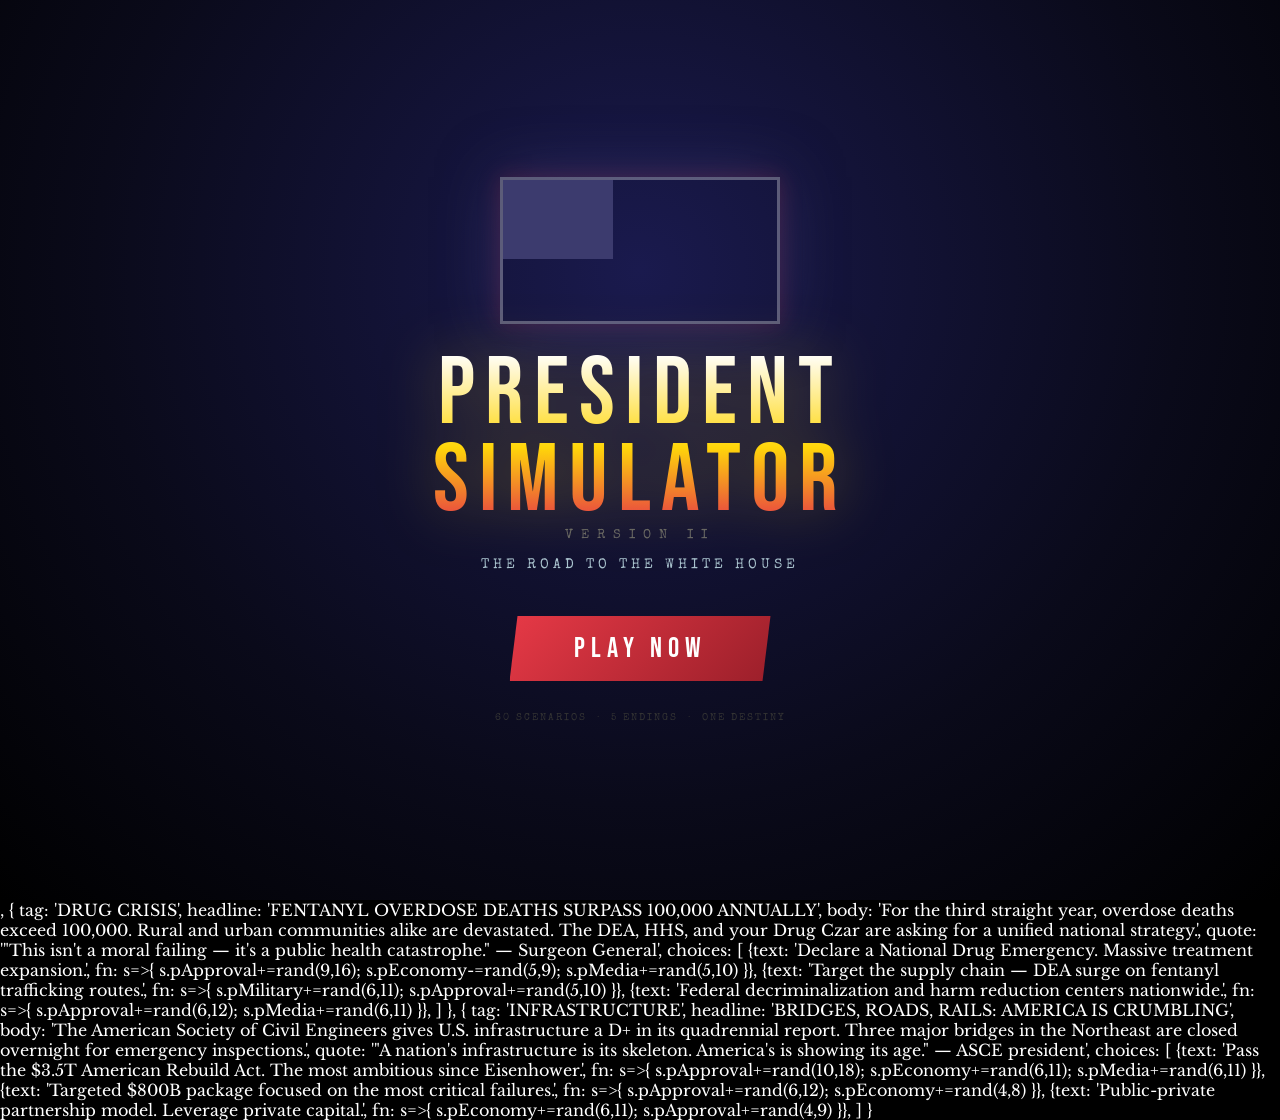
==== index_v2.html @ e37a7b71 "Add V2: 60 scenes, campaign + presidency + 5 endings" ====
<!DOCTYPE html>
<html lang="en">
<head>
<meta charset="UTF-8">
<meta name="viewport" content="width=device-width, initial-scale=1.0">
<title>US President Simulator V2</title>
<link href="https://fonts.googleapis.com/css2?family=Bebas+Neue&family=Playfair+Display:ital,wght@0,400;0,700;0,900;1,400;1,700&family=Special+Elite&family=Libre+Baskerville:wght@400;700&display=swap" rel="stylesheet">
<style>
*{margin:0;padding:0;box-sizing:border-box}
body{font-family:"Libre Baskerville",serif;overflow:hidden;background:#000;color:#fff;width:100vw;height:100vh}
#game{width:100%;height:100%;position:relative}
.screen{display:none;width:100%;height:100%;position:absolute;top:0;left:0;flex-direction:column;align-items:center;justify-content:center}
.screen.active{display:flex}

/* INTRO */
#intro{background:radial-gradient(ellipse at 50% 30%,#1a1a4e 0%,#0a0a1a 60%,#000 100%);position:relative;overflow:hidden}
.stars-bg{position:absolute;inset:0;pointer-events:none;z-index:0}
.star-dot{position:absolute;width:2px;height:2px;background:#fff;border-radius:50%;animation:twinkle 3s infinite alternate}
@keyframes twinkle{0%{opacity:.2}100%{opacity:1}}
.intro-inner{position:relative;z-index:1;display:flex;flex-direction:column;align-items:center;gap:0}
.flag-wrap{width:280px;height:147px;border:3px solid rgba(255,255,255,.3);overflow:hidden;margin-bottom:28px;box-shadow:0 0 60px rgba(60,59,110,.6),0 0 20px rgba(178,34,52,.3)}
.flag-stripes{width:100%;height:100%;display:flex;flex-direction:column}
.fs{flex:1}
.fs.r{background:#B22234}.fs.w{background:#FFFFFF}
.canton{position:absolute;top:0;left:0;width:40%;height:calc(7/13*147px);background:#3C3B6E;display:flex;flex-wrap:wrap;align-items:center;justify-center:center;padding:4px 2px;gap:1px}
.flag-wrap{position:relative}
.star{color:#fff;font-size:7px;flex:0 0 calc(100%/6)}
.intro-title{font-family:"Bebas Neue",cursive;font-size:clamp(52px,9vw,96px);letter-spacing:10px;text-align:center;line-height:.9;background:linear-gradient(180deg,#fff 0%,#ffd60a 55%,#e63946 100%);-webkit-background-clip:text;-webkit-text-fill-color:transparent;background-clip:text;filter:drop-shadow(0 0 30px rgba(255,214,10,.3))}
.intro-v2{font-family:"Special Elite",cursive;font-size:13px;letter-spacing:8px;color:#666;margin-top:4px;text-align:center}
.intro-sub{font-family:"Special Elite",cursive;font-size:14px;letter-spacing:4px;color:#aac4d0;margin:16px 0 44px;text-align:center}
.btn-play{font-family:"Bebas Neue",cursive;font-size:28px;letter-spacing:6px;background:linear-gradient(135deg,#e63946,#9b1f2a);color:#fff;border:none;padding:16px 64px;cursor:pointer;clip-path:polygon(8px 0,100% 0,calc(100% - 8px) 100%,0 100%);box-shadow:0 0 40px rgba(230,57,70,.5);transition:all .3s;position:relative;overflow:hidden}
.btn-play:hover{transform:scale(1.06);box-shadow:0 0 70px rgba(230,57,70,.8)}
.btn-play::after{content:"";position:absolute;top:-50%;left:-80%;width:40%;height:200%;background:rgba(255,255,255,.2);transform:skewX(-20deg);transition:left .5s}
.btn-play:hover::after{left:150%}
.intro-credits{font-family:"Special Elite",cursive;font-size:10px;color:#333;margin-top:32px;letter-spacing:2px}

/* CHARACTER SELECT */
#char-select{background:linear-gradient(180deg,#0a0a1a,#111130);overflow-y:auto;justify-content:flex-start;padding:32px 16px 32px}
.sel-title{font-family:"Bebas Neue",cursive;font-size:clamp(28px,5vw,52px);letter-spacing:6px;color:#ffd60a;text-shadow:0 0 20px rgba(255,214,10,.4);margin-bottom:6px;text-align:center}
.sel-sub{font-family:"Special Elite",cursive;font-size:12px;letter-spacing:3px;color:#666;margin-bottom:32px;text-align:center}
.cands{display:flex;gap:20px;flex-wrap:wrap;justify-content:center;max-width:960px}
.cand-card{width:280px;background:rgba(255,255,255,.03);border:1px solid rgba(255,255,255,.08);padding:28px 20px;cursor:pointer;transition:all .3s;position:relative;overflow:hidden;clip-path:polygon(0 0,calc(100%-14px) 0,100% 14px,100% 100%,14px 100%,0 calc(100%-14px))}
.cand-card:hover{transform:translateY(-6px)}
.cand-card.dem:hover{background:rgba(29,53,87,.25);box-shadow:0 0 50px rgba(29,53,87,.5),0 20px 40px rgba(0,0,0,.5)}
.cand-card.rep:hover{background:rgba(230,57,70,.12);box-shadow:0 0 50px rgba(230,57,70,.35),0 20px 40px rgba(0,0,0,.5)}
.cand-card.ind:hover{background:rgba(255,214,10,.08);box-shadow:0 0 50px rgba(255,214,10,.25),0 20px 40px rgba(0,0,0,.5)}
.cand-card.dem{border-color:rgba(29,53,87,.6)}
.cand-card.rep{border-color:rgba(230,57,70,.6)}
.cand-card.ind{border-color:rgba(255,214,10,.6)}
.cand-emo{font-size:52px;display:block;text-align:center;margin-bottom:14px}
.cand-name{font-family:"Bebas Neue",cursive;font-size:26px;letter-spacing:3px;text-align:center;margin-bottom:3px}
.cand-card.dem .cand-name{color:#4dabf7}
.cand-card.rep .cand-name{color:#ff6b6b}
.cand-card.ind .cand-name{color:#ffd60a}
.cand-party{font-family:"Special Elite",cursive;font-size:10px;letter-spacing:3px;color:#555;text-align:center;margin-bottom:14px;text-transform:uppercase}
.cand-bio{font-size:12px;color:#bbb;line-height:1.6;text-align:center;margin-bottom:16px}
.cand-tags{display:flex;gap:6px;flex-wrap:wrap;justify-content:center}
.tag{font-family:"Special Elite",cursive;font-size:9px;padding:3px 7px;letter-spacing:1px;border-radius:2px}
.dem .tag{background:rgba(77,171,247,.15);color:#4dabf7;border:1px solid rgba(77,171,247,.25)}
.rep .tag{background:rgba(255,107,107,.15);color:#ff6b6b;border:1px solid rgba(255,107,107,.25)}
.ind .tag{background:rgba(255,214,10,.12);color:#ffd60a;border:1px solid rgba(255,214,10,.22)}
.cand-bonus{font-size:10px;font-family:"Special Elite",cursive;color:#666;text-align:center;margin-top:10px;font-style:italic}

/* STATS BAR (campaign) */
.camp-header{background:rgba(0,0,0,.7);border-bottom:2px solid rgba(255,255,255,.08);padding:10px 20px;display:flex;align-items:center;gap:12px;flex-shrink:0;width:100%}
.camp-logo{font-family:"Bebas Neue",cursive;font-size:18px;letter-spacing:3px;color:#ffd60a}
.camp-cand-name{font-family:"Special Elite",cursive;font-size:12px;color:#888;letter-spacing:2px}
.ev-cnt{font-family:"Special Elite",cursive;font-size:11px;color:#555;margin-left:auto;letter-spacing:1px}
.stats-row{background:rgba(0,0,0,.6);border-bottom:1px solid rgba(255,255,255,.06);padding:8px 20px;display:flex;gap:16px;flex-wrap:wrap;flex-shrink:0;width:100%}
.stat-it{display:flex;align-items:center;gap:8px;flex:1;min-width:130px}
.slabel{font-family:"Special Elite",cursive;font-size:10px;letter-spacing:2px;color:#777;white-space:nowrap}
.sbar-o{flex:1;height:7px;background:rgba(255,255,255,.08);border-radius:4px;overflow:hidden}
.sbar-i{height:100%;border-radius:4px;transition:width .7s cubic-bezier(.4,0,.2,1)}
.sa .sbar-i{background:linear-gradient(90deg,#4dabf7,#74c0fc);box-shadow:0 0 8px rgba(77,171,247,.4)}
.sf .sbar-i{background:linear-gradient(90deg,#ffd60a,#ffe066);box-shadow:0 0 8px rgba(255,214,10,.4)}
.se .sbar-i{background:linear-gradient(90deg,#51cf66,#8ce99a);box-shadow:0 0 8px rgba(81,207,102,.4)}
.sval{font-family:"Bebas Neue",cursive;font-size:13px;min-width:26px;text-align:right}

/* CAMPAIGN EVENTS */
#campaign{justify-content:flex-start;background:linear-gradient(180deg,#07070f,#0d1525)}
.camp-body{flex:1;display:flex;flex-direction:column;align-items:center;justify-content:center;padding:20px;overflow-y:auto;width:100%}
.ev-card{max-width:660px;width:100%;background:rgba(255,255,255,.025);border:1px solid rgba(255,255,255,.07);overflow:hidden;box-shadow:0 24px 64px rgba(0,0,0,.6);animation:cardIn .4s ease-out}
@keyframes cardIn{from{opacity:0;transform:translateY(18px)}to{opacity:1;transform:translateY(0)}}
.ev-tag{font-family:"Special Elite",cursive;font-size:9px;letter-spacing:4px;padding:7px 18px;background:rgba(255,255,255,.04);border-bottom:1px solid rgba(255,255,255,.06);color:#555;text-transform:uppercase}
.ev-hl{font-family:"Bebas Neue",cursive;font-size:clamp(22px,4vw,38px);letter-spacing:2px;padding:20px 20px 10px;line-height:1.1;background:linear-gradient(180deg,#fff,#ccc);-webkit-background-clip:text;-webkit-text-fill-color:transparent;background-clip:text}
.ev-body{font-size:13px;color:#999;line-height:1.7;padding:0 20px 16px}
.ev-flavor{font-family:"Special Elite",cursive;font-size:11px;color:#444;padding:10px 20px;border-top:1px solid rgba(255,255,255,.04);border-bottom:1px solid rgba(255,255,255,.04);font-style:italic;background:rgba(255,255,255,.015);margin-bottom:16px}
.choices{display:flex;flex-direction:column;gap:8px;padding:0 20px 20px}
.ch-btn{background:rgba(255,255,255,.03);border:1px solid rgba(255,255,255,.08);color:#ccc;padding:12px 16px 12px 28px;text-align:left;cursor:pointer;font-family:"Libre Baskerville",serif;font-size:12.5px;line-height:1.5;transition:all .22s;position:relative}
.ch-btn::before{content:"►";position:absolute;left:10px;top:50%;transform:translateY(-50%) scale(0);color:#ffd60a;font-size:9px;transition:transform .18s}
.ch-btn:hover{background:rgba(255,255,255,.08);border-color:rgba(255,255,255,.25);color:#fff;transform:translateX(3px)}
.ch-btn:hover::before{transform:translateY(-50%) scale(1)}
.ch-eff{font-size:10.5px;color:#555;margin-top:3px;font-style:italic}

/* ELECTION NIGHT */
#election-night{background:#000;flex-direction:column}
.en-body{flex:1;display:flex;flex-direction:column;align-items:center;justify-content:center;padding:20px;position:relative;z-index:1}
.en-logo{font-family:"Bebas Neue",cursive;font-size:clamp(28px,5vw,56px);color:#e63946;letter-spacing:6px;text-shadow:0 0 40px rgba(230,57,70,.7);margin-bottom:4px}
.en-net{font-family:"Special Elite",cursive;font-size:13px;letter-spacing:5px;color:#555;margin-bottom:36px}
.ev-map{width:min(480px,90vw);height:56px;background:rgba(255,255,255,.04);border:1px solid rgba(255,255,255,.1);border-radius:3px;overflow:hidden;display:flex;margin-bottom:20px;position:relative}
.ev-map-dem{background:linear-gradient(90deg,#1d3557,#2d6a9f);height:100%;transition:width 1.2s ease-in-out}
.ev-map-rep{background:linear-gradient(90deg,#c1121f,#e63946);height:100%;transition:width 1.2s ease-in-out}
.ev-map-mid{position:absolute;left:50%;top:0;bottom:0;width:2px;background:rgba(255,255,255,.35)}
.ev-map-mid::after{content:"270";position:absolute;top:-18px;left:50%;transform:translateX(-50%);font-family:"Special Elite",cursive;font-size:10px;color:rgba(255,255,255,.4)}
.ev-nums{display:flex;gap:48px;margin-bottom:36px}
.evn-side{text-align:center}
.evn-n{font-family:"Bebas Neue",cursive;font-size:clamp(52px,9vw,90px);line-height:1}
.evn-dem .evn-n{color:#4dabf7;text-shadow:0 0 30px rgba(77,171,247,.5)}
.evn-rep .evn-n{color:#ff6b6b;text-shadow:0 0 30px rgba(255,107,107,.5)}
.evn-lbl{font-family:"Special Elite",cursive;font-size:11px;letter-spacing:3px;color:#555}
.en-status{font-family:"Bebas Neue",cursive;font-size:clamp(18px,3.5vw,32px);letter-spacing:4px;color:#ffd60a;min-height:40px;text-align:center}
.en-winner{font-family:"Bebas Neue",cursive;font-size:clamp(24px,4.5vw,48px);letter-spacing:4px;margin-top:16px;animation:pulse 1s ease-in-out infinite alternate;text-align:center}
@keyframes pulse{from{opacity:.7;transform:scale(.97)}to{opacity:1;transform:scale(1.03)}}
.ticker-bar{position:absolute;bottom:0;left:0;right:0;background:#e63946;padding:9px 0;overflow:hidden;flex-shrink:0}
.ticker-inner{white-space:nowrap;display:inline-flex;animation:tick 14s linear infinite}
.ticker-item{font-family:"Bebas Neue",cursive;font-size:16px;letter-spacing:3px;color:#fff;padding:0 48px}
@keyframes tick{0%{transform:translateX(0)}100%{transform:translateX(-50%)}}

/* PRESIDENCY */
#presidency{background:#f5f0e8;color:#1a1a2e;justify-content:flex-start}
.np-header{background:#f5f0e8;border-bottom:3px solid #1a1a2e;padding:10px 22px;display:flex;align-items:center;justify-content:space-between;flex-shrink:0;width:100%;box-shadow:0 1px 6px rgba(0,0,0,.1)}
.np-name{font-family:"Playfair Display",serif;font-size:clamp(18px,3vw,28px);font-weight:900;color:#1a1a2e;letter-spacing:2px}
.np-date{font-family:"Special Elite",cursive;font-size:10px;color:#888;letter-spacing:2px}
.np-stats{background:#ede8dc;border-bottom:2px solid #1a1a2e;padding:7px 22px;display:flex;gap:14px;flex-wrap:wrap;flex-shrink:0;width:100%}
.ps-it{display:flex;align-items:center;gap:7px;flex:1;min-width:110px}
.ps-lbl{font-family:"Special Elite",cursive;font-size:9px;letter-spacing:2px;color:#888;white-space:nowrap}
.ps-bar-o{flex:1;height:5px;background:rgba(0,0,0,.12);border-radius:3px;overflow:hidden}
.ps-bar-i{height:100%;border-radius:3px;transition:width .7s}
.ps-appr .ps-bar-i{background:linear-gradient(90deg,#1d3557,#4dabf7)}
.ps-econ .ps-bar-i{background:linear-gradient(90deg,#1b5e20,#4caf50)}
.ps-mil .ps-bar-i{background:linear-gradient(90deg,#b71c1c,#ef5350)}
.ps-med .ps-bar-i{background:linear-gradient(90deg,#4a148c,#9c27b0)}
.ps-val{font-family:"Playfair Display",serif;font-weight:700;font-size:11px;color:#1a1a2e;min-width:20px}
.np-body{flex:1;display:flex;flex-direction:column;align-items:center;padding:20px;overflow-y:auto;width:100%}
.np-card{max-width:660px;width:100%;background:#faf6ef;border:1px solid #c8c0b0;box-shadow:2px 3px 12px rgba(0,0,0,.15);animation:cardIn .4s ease-out}
.np-banner{background:#1a1a2e;color:#f5f0e8;padding:7px 18px;font-family:"Special Elite",cursive;font-size:9px;letter-spacing:4px;display:flex;justify-content:space-between}
.np-hl{font-family:"Playfair Display",serif;font-weight:900;font-size:clamp(20px,3.5vw,34px);line-height:1.15;color:#1a1a2e;padding:18px 20px 10px;border-bottom:1px solid #c8c0b0}
.np-dateline{font-family:"Special Elite",cursive;font-size:9px;color:#aaa;padding:8px 20px 0;letter-spacing:2px}
.np-body-text{font-family:"Libre Baskerville",serif;font-size:12.5px;color:#333;line-height:1.8;padding:10px 20px 16px}
.np-quote{font-family:"Playfair Display",serif;font-style:italic;font-size:14px;color:#8b0000;padding:14px 20px;border-top:2px solid #1a1a2e;border-bottom:1px solid #c8c0b0;margin:0 20px 14px;text-align:center}
.np-choices{display:flex;flex-direction:column;gap:7px;padding:0 20px 20px}
.np-ch{background:#f0ece0;border:1px solid #c8c0b0;color:#1a1a2e;padding:11px 14px;text-align:left;cursor:pointer;font-family:"Libre Baskerville",serif;font-size:12.5px;line-height:1.5;transition:all .2s}
.np-ch:hover{background:#e6e0d0;border-color:#1a1a2e;box-shadow:inset 3px 0 0 #8b0000}
.np-ch-eff{font-size:10.5px;color:#999;margin-top:3px;font-style:italic}

/* GAME OVER */
#game-over{background:radial-gradient(ellipse at center,#0d0d2b,#000);overflow-y:auto;justify-content:flex-start;padding:40px 20px}
.go-inner{display:flex;flex-direction:column;align-items:center;width:100%;max-width:700px;margin:0 auto}
.go-emoji{font-size:80px;margin-bottom:16px;animation:pop .5s cubic-bezier(.175,.885,.32,1.275)}
@keyframes pop{from{transform:scale(0)}to{transform:scale(1)}}
.go-title{font-family:"Bebas Neue",cursive;font-size:clamp(38px,7vw,72px);letter-spacing:6px;text-align:center;margin-bottom:10px;line-height:1}
.go-sub{font-family:"Playfair Display",serif;font-style:italic;font-size:clamp(14px,2vw,20px);color:#888;text-align:center;margin-bottom:32px;line-height:1.5;max-width:560px}
.go-stats{display:flex;gap:20px;flex-wrap:wrap;justify-content:center;margin-bottom:32px}
.go-stat{text-align:center;background:rgba(255,255,255,.04);border:1px solid rgba(255,255,255,.08);padding:14px 20px;min-width:90px}
.go-stat-v{font-family:"Bebas Neue",cursive;font-size:36px;display:block;margin-bottom:3px}
.go-stat-l{font-family:"Special Elite",cursive;font-size:9px;letter-spacing:2px;color:#777}
.go-desc{font-family:"Playfair Display",serif;font-size:13px;color:#999;line-height:1.8;text-align:center;max-width:560px;margin-bottom:32px}
.btn-restart{font-family:"Bebas Neue",cursive;font-size:22px;letter-spacing:4px;background:transparent;color:#ffd60a;border:2px solid #ffd60a;padding:13px 44px;cursor:pointer;transition:all .3s;margin:6px}
.btn-restart:hover{background:rgba(255,214,10,.1);box-shadow:0 0 25px rgba(255,214,10,.3)}

/* NOTIFICATION */
.notif{position:fixed;top:16px;right:16px;background:rgba(0,0,0,.9);border-left:4px solid #ffd60a;padding:11px 15px;max-width:270px;z-index:9999;animation:notifIn .3s ease-out;backdrop-filter:blur(8px)}
@keyframes notifIn{from{opacity:0;transform:translateX(16px)}to{opacity:1;transform:translateX(0)}}
.notif-t{font-family:"Special Elite",cursive;font-size:10px;letter-spacing:2px;color:#ffd60a;margin-bottom:3px}
.notif-m{font-family:"Libre Baskerville",serif;font-size:11.5px;color:#ddd;line-height:1.4}
.notif.pos{border-color:#51cf66}.notif.pos .notif-t{color:#51cf66}
.notif.neg{border-color:#ff6b6b}.notif.neg .notif-t{color:#ff6b6b}
.notif.neu{border-color:#ffd60a}.notif.neu .notif-t{color:#ffd60a}

/* Impeachment warning */
.danger-glow{animation:dangerPulse 1.5s infinite}
@keyframes dangerPulse{0%,100%{box-shadow:0 0 0 rgba(255,0,0,0)}50%{box-shadow:0 0 30px rgba(255,0,0,.4)}}
</style>
</head>
<body>
<div id="game">

<!-- INTRO -->
<div id="intro" class="screen active">
  <div class="stars-bg" id="starsBg"></div>
  <div class="intro-inner">
    <div class="flag-wrap">
      <div class="flag-stripes" id="flagStripes"></div>
      <div class="canton" id="canton"></div>
    </div>
    <div class="intro-title">PRESIDENT<br>SIMULATOR</div>
    <div class="intro-v2">VERSION II</div>
    <div class="intro-sub">THE ROAD TO THE WHITE HOUSE</div>
    <button class="btn-play" onclick="startGame()">PLAY NOW</button>
    <div class="intro-credits">60 SCENARIOS &nbsp;·&nbsp; 5 ENDINGS &nbsp;·&nbsp; ONE DESTINY</div>
  </div>
</div>

<!-- CHARACTER SELECT -->
<div id="char-select" class="screen">
  <div class="sel-title">CHOOSE YOUR CANDIDATE</div>
  <div class="sel-sub">YOUR BELIEFS. YOUR DESTINY. YOUR AMERICA.</div>
  <div class="cands" id="candGrid"></div>
</div>

<!-- CAMPAIGN -->
<div id="campaign" class="screen">
  <div class="camp-header">
    <div class="camp-logo">⚡ CAMPAIGN 2024</div>
    <div class="camp-cand-name" id="campCandName"></div>
    <div class="ev-cnt" id="campEvCnt">EVENT 0 / 20</div>
  </div>
  <div class="stats-row" id="campStats"></div>
  <div class="camp-body">
    <div class="ev-card" id="eventCard"></div>
  </div>
</div>

<!-- ELECTION NIGHT -->
<div id="election-night" class="screen">
  <div class="en-body" id="enBody">
    <div class="en-logo">🗳️ ELECTION NIGHT</div>
    <div class="en-net">LIVE RESULTS • NETWORK NEWS 2024</div>
    <div class="ev-map"><div class="ev-map-dem" id="mapDem" style="width:0%"></div><div class="ev-map-rep" id="mapRep" style="width:0%"></div><div class="ev-map-mid"></div></div>
    <div class="ev-nums">
      <div class="evn-side evn-dem"><div class="evn-n" id="evnDem">0</div><div class="evn-lbl">DEMOCRATIC</div></div>
      <div class="evn-side evn-rep"><div class="evn-n" id="evnRep">0</div><div class="evn-lbl">REPUBLICAN</div></div>
    </div>
    <div class="en-status" id="enStatus">COUNTING VOTES...</div>
    <div class="en-winner" id="enWinner"></div>
  </div>
  <div class="ticker-bar"><div class="ticker-inner" id="tickerInner"></div></div>
</div>

<!-- PRESIDENCY -->
<div id="presidency" class="screen">
  <div class="np-header">
    <div class="np-name">🏛️ THE AMERICAN CHRONICLE</div>
    <div style="display:flex;flex-direction:column;align-items:flex-end;gap:2px">
      <div class="np-date" id="presDate">JANUARY 20, 2025</div>
      <div class="pres-event-counter" id="presEvCnt" style="font-family:Special Elite,cursive;font-size:10px;color:#aaa;letter-spacing:2px">DAY 1 OF 1460</div>
    </div>
  </div>
  <div class="np-stats" id="presStats"></div>
  <div class="np-body">
    <div class="np-card" id="presCard"></div>
  </div>
</div>

<!-- GAME OVER -->
<div id="game-over" class="screen">
  <div class="go-inner" id="goInner"></div>
</div>

</div><!-- #game -->

<script>
// ============================================================
// STATE
// ============================================================
const G = {
  screen: 'intro',
  candidate: null,         // {id, name, party, emoji, ...}
  // Campaign stats
  approval: 45,
  funds: 60,
  electorate: 220,
  campEventIdx: 0,
  // Presidency stats
  pApproval: 50,
  pEconomy: 50,
  pMilitary: 50,
  pMedia: 50,
  presEventIdx: 0,
  presYear: 2025,
  presDay: 1,
  won: false,              // won election?
  impeached: false,
  econCrash: false,
};

// ============================================================
// CANDIDATES
// ============================================================
const CANDIDATES = [
  {
    id: 'dem',
    name: 'ELEANOR HART',
    party: 'Democratic Party',
    emoji: '🔵',
    bio: 'Former Secretary of State. Harvard Law. Champion of healthcare reform and climate action. Known for her sharp wit and iron resolve.',
    traits: ['Progressive', 'Diplomat', 'Wonk'],
    bonus: 'Media +8, Economy +5 at start',
    startBonus: {pMedia:8, pEconomy:5},
    css: 'dem',
  },
  {
    id: 'rep',
    name: 'JACK STERLING',
    party: 'Republican Party',
    emoji: '🔴',
    bio: 'Decorated General turned Senator. Three-star, two tours. Promises to restore law, order, and American strength abroad.',
    traits: ['Hawk', 'Populist', 'Veteran'],
    bonus: 'Military +10, Approval +5 at start',
    startBonus: {pMilitary:10, pApproval:5},
    css: 'rep',
  },
  {
    id: 'ind',
    name: 'MAYA RIVERS',
    party: 'Independent',
    emoji: '🟡',
    bio: 'Tech billionaire turned activist. Built a movement on transparency and institutional reform. The wild card that terrifies both parties.',
    traits: ['Reformer', 'Outsider', 'Maverick'],
    bonus: 'Funds +15, Electorate +30 at start',
    startBonus: {electorate:30, funds:15},
    css: 'ind',
  },
];

// ============================================================
// CAMPAIGN EVENTS (20)
// ============================================================
const CAMPAIGN_EVENTS = [
  {
    tag: 'DEBATE NIGHT',
    headline: 'THE FIRST PRESIDENTIAL DEBATE',
    body: 'Eighty million Americans are watching. Your opponent lands a devastating one-liner. The moderator turns to you. The studio goes silent.',
    flavor: '"This is the moment campaigns are won or lost." — CNN anchor',
    choices: [
      {text: 'Fire back with a devastating counter-attack. Risk looking aggressive.', effect: 'High approval if landed — risky.', fn: s=>{ s.approval += rand(8,18); s.electorate += rand(10,25) }},
      {text: 'Stay calm. Answer with policy substance and quiet confidence.', effect: '+Approval moderate, +Electorate steady', fn: s=>{ s.approval += rand(5,10); s.electorate += rand(8,15) }},
      {text: 'Pivot to your core message and ignore the attack entirely.', effect: '+Funds (donors rally), neutral polls', fn: s=>{ s.funds += rand(8,14); s.approval += rand(2,6) }},
    ]
  },
  {
    tag: 'MEDIA',
    headline: 'EXPLOSIVE MAGAZINE EXPOSÉ',
    body: 'A major magazine runs a 12,000-word investigation into your past business dealings. The story trends nationwide for 48 hours.',
    flavor: '"Every candidate has skeletons. The question is how many closets." — Political analyst',
    choices: [
      {text: 'Hold a press conference and address every allegation directly.', effect: '+Credibility, risk more scrutiny', fn: s=>{ s.approval += rand(3,8); s.funds -= rand(5,10) }},
      {text: 'Dismiss it as a political hit job and rally your base.', effect: '+Base turnout, -Swing voters', fn: s=>{ s.electorate += rand(8,15); s.approval -= rand(3,7) }},
      {text: 'Quietly settle and move the news cycle with a big announcement.', effect: '-Funds, +Media control', fn: s=>{ s.funds -= rand(12,20); s.approval += rand(6,12); s.electorate += rand(5,12) }},
    ]
  },
  {
    tag: 'SCANDAL',
    headline: 'LEAKED PRIVATE AUDIO SURFACES',
    body: 'A recording of you speaking frankly at a private fundraiser leaks. Out of context, it sounds terrible. Cable news is on loop.',
    flavor: '"In politics, context is a luxury you rarely get." — Campaign manager',
    choices: [
      {text: 'Release the full unedited recording immediately.', effect: 'Context helps — approval steady, respect up', fn: s=>{ s.approval -= rand(2,5); s.electorate += rand(5,10) }},
      {text: 'Deny and attack the source as a political operative.', effect: '-Credibility long term, short term base rally', fn: s=>{ s.approval -= rand(8,14); s.electorate += rand(3,8) }},
      {text: 'Apologize, own the context, show vulnerability.', effect: '+Swing voters, -Base energy', fn: s=>{ s.approval += rand(4,10); s.electorate += rand(3,8); s.funds -= rand(5,10) }},
    ]
  },
  {
    tag: 'SUPER TUESDAY',
    headline: 'THE NIGHT OF FOURTEEN STATES',
    body: 'Super Tuesday results are coming in live. You're running strong in the South but bleeding support among suburban voters who decide everything.',
    flavor: '"Super Tuesday isn't decided on Tuesday — it's decided in the months before." — Campaign veteran',
    choices: [
      {text: 'Fly to three swing states tonight for midnight rallies.', effect: '+Electorate big, -Funds, -Approval (tired look)', fn: s=>{ s.electorate += rand(20,35); s.funds -= rand(10,18); s.approval -= rand(2,6) }},
      {text: 'Stay on TV — give three network interviews before midnight.', effect: '+Approval, +Funds (donor rush)', fn: s=>{ s.approval += rand(6,12); s.funds += rand(8,15) }},
      {text: 'Let the night play out and focus on the next state.', effect: '+Funds (rest day), steady polls', fn: s=>{ s.funds += rand(5,10); s.approval += rand(2,5); s.electorate += rand(5,12) }},
    ]
  },
  {
    tag: 'FUNDRAISING',
    headline: 'CAMPAIGN WAR CHEST CRISIS',
    body: 'Your campaign manager drops a bombshell: you're running critically low on funds. The last two weeks of ads are at risk. Donors are nervous.',
    flavor: '"Money is the oxygen of politics. Without it, the message suffocates." — Campaign treasurer',
    choices: [
      {text: 'Hold an emergency dinner with Silicon Valley mega-donors.', effect: '+Funds large, -Independent voter image', fn: s=>{ s.funds += rand(20,30); s.approval -= rand(3,7) }},
      {text: 'Launch a grassroots $5 fundraising drive on social media.', effect: '+Approval, +Funds moderate, great optics', fn: s=>{ s.funds += rand(10,20); s.approval += rand(4,8) }},
      {text: 'Cut all advertising for one week and conserve.', effect: '+Funds saved, -Electorate (lost momentum)', fn: s=>{ s.funds += rand(8,14); s.electorate -= rand(8,15) }},
    ]
  },
  {
    tag: 'CLIMATE',
    headline: 'WILDFIRE SEASON HITS CAMPAIGN TRAIL',
    body: 'Record-breaking wildfires sweep three swing states. Thousands evacuate. Your position on climate policy becomes the top issue overnight.',
    flavor: '"When nature intervenes, every candidate is forced off-script." — Washington Post',
    choices: [
      {text: 'Announce bold new climate legislation — the Green Horizon Act.', effect: '+Youth voters, +Approval, -Coal state EVs', fn: s=>{ s.approval += rand(6,12); s.electorate += rand(8,15); s.funds -= rand(5,10) }},
      {text: 'Visit the disaster zone in person. Hands-on leadership moment.', effect: '+Approval big, +Electorate', fn: s=>{ s.approval += rand(8,16); s.electorate += rand(10,20) }},
      {text: 'Call for a bipartisan disaster relief bill — stay above the fray.', effect: '+Moderate voters, steady funds', fn: s=>{ s.approval += rand(4,8); s.electorate += rand(5,10); s.funds += rand(3,7) }},
    ]
  },
  {
    tag: 'IMMIGRATION',
    headline: '"BUILD THE WALL" VS "WELCOME HOME"',
    body: 'A convoy of 12,000 migrants reaches the southern border. Cameras roll. Both parties demand you state your position before sundown.',
    flavor: '"Immigration is the third rail of American politics — touch it and you may not survive." — Political scientist',
    choices: [
      {text: 'Call for comprehensive immigration reform — path to citizenship.', effect: '+Latino vote, +Youth, -Rural EVs', fn: s=>{ s.approval += rand(4,8); s.electorate += rand(5,10) }},
      {text: 'Demand secure borders first — bipartisan enforcement bill.', effect: '+Rural EVs, -Urban approval', fn: s=>{ s.electorate += rand(10,20); s.approval -= rand(2,6) }},
      {text: 'Call an emergency summit with border states' governors.', effect: '+Credibility, moderate gains', fn: s=>{ s.approval += rand(5,10); s.electorate += rand(6,12) }},
    ]
  },
  {
    tag: 'ECONOMY',
    headline: 'JOBS REPORT SHOCKS WALL STREET',
    body: 'A surprise jobs report shows 400,000 layoffs in manufacturing. Markets drop 600 points. Your economic credentials are suddenly under the microscope.',
    flavor: '"It's the economy, stupid — and it's always the economy." — Campaign strategist',
    choices: [
      {text: 'Release a 10-point economic revival plan immediately.', effect: '+Approval, +Electorate, -Funds (ads)', fn: s=>{ s.approval += rand(6,12); s.electorate += rand(8,16); s.funds -= rand(8,14) }},
      {text: 'Blame the current administration and campaign on change.', effect: '+Base energy, +Electorate, -Credibility', fn: s=>{ s.electorate += rand(12,22); s.approval += rand(3,7) }},
      {text: 'Meet with union leaders in Michigan and Pennsylvania.', effect: '+Rust Belt EVs, +Approval', fn: s=>{ s.approval += rand(5,10); s.electorate += rand(10,20) }},
    ]
  },
  {
    tag: 'PARTY DRAMA',
    headline: 'CIVIL WAR IN YOUR OWN PARTY',
    body: 'A senior member of your party publicly calls your campaign "a disaster in slow motion." The schism is making headlines and galvanizing your opponents.',
    flavor: '"In politics, the enemy within is always the most dangerous." — Party elder',
    choices: [
      {text: 'Call a unity summit. Force a public reconciliation.', effect: '+Party unity, +Funds, slight approval boost', fn: s=>{ s.funds += rand(8,15); s.approval += rand(4,8); s.electorate += rand(5,10) }},
      {text: 'Fire back publicly. Make it a loyalty test for the whole party.', effect: '+Base loyalty, -Moderate voters', fn: s=>{ s.electorate += rand(8,18); s.approval -= rand(4,8) }},
      {text: 'Rise above it. Let the media cycle burn itself out.', effect: 'Steady approval, neutral electorate', fn: s=>{ s.approval += rand(2,5); s.funds += rand(3,8) }},
    ]
  },
  {
    tag: 'YOUTH VOTE',
    headline: 'GEN Z SAYS: "NONE OF THE ABOVE"',
    body: 'A major poll shows voters under 30 calling you "out of touch." Two TikTok influencers with combined 80M followers have gone viral mocking your campaign.',
    flavor: '"You can't win without the youth vote. But you can't win on the youth vote alone." — Pollster',
    choices: [
      {text: 'Do an unscripted hour-long TikTok live. Take any question.', effect: '+Youth approval, +Electorate, risky optics', fn: s=>{ s.approval += rand(5,12); s.electorate += rand(8,16) }},
      {text: 'Announce student debt relief of $20,000 per borrower.', effect: '+Youth EVs, -Funds (perception), +Approval', fn: s=>{ s.approval += rand(7,13); s.electorate += rand(12,22); s.funds -= rand(6,10) }},
      {text: 'Invite the influencers to your campaign HQ for a debate.', effect: '+Media buzz, moderate approval gains', fn: s=>{ s.approval += rand(4,9); s.electorate += rand(5,12) }},
    ]
  },
  {
    tag: 'LABOR',
    headline: 'AUTOWORKERS UNION THREATENS TO ENDORSE YOUR OPPONENT',
    body: 'The United Autoworkers — 400,000 members across Michigan, Ohio, and Pennsylvania — are meeting this weekend. Your position on EV subsidies has them furious.',
    flavor: '"The union card is still worth more than a SuperPAC check in the Midwest." — Union president',
    choices: [
      {text: 'Walk the picket line. Announce $50B manufacturing investment.', effect: '+Midwest EVs big, +Approval, -Funds', fn: s=>{ s.electorate += rand(15,28); s.approval += rand(6,12); s.funds -= rand(10,16) }},
      {text: 'Meet privately with union leadership. Negotiate specific concessions.', effect: '+EVs moderate, +Funds (union money)', fn: s=>{ s.electorate += rand(8,16); s.funds += rand(8,14) }},
      {text: 'Stay the course on EV policy. Win on the future, not the past.', effect: '-Union EVs, +Tech donors, +Approval (youth)', fn: s=>{ s.electorate -= rand(5,10); s.approval += rand(3,8); s.funds += rand(10,18) }},
    ]
  },
  {
    tag: 'SOCIAL MEDIA',
    headline: 'YOUR TWEET BREAKS THE INTERNET',
    body: 'A midnight tweet — fired off in frustration — has gone catastrophically viral. 40M impressions in 6 hours. Every pundit weighing in.',
    flavor: '"The digital age has made every candidate their own worst enemy at 2AM." — Media consultant',
    choices: [
      {text: 'Delete the tweet and issue a sincere, detailed apology.', effect: '-Approval short term, +Long term credibility', fn: s=>{ s.approval -= rand(3,8); s.electorate += rand(5,10) }},
      {text: 'Double down. "I meant every word." Let base love it.', effect: '+Base energy, +Electorate (base), -Swing voters', fn: s=>{ s.electorate += rand(8,18); s.approval -= rand(4,9) }},
      {text: 'Reframe it as "being authentic" in a morning interview.', effect: 'Neutral outcome, +Media coverage', fn: s=>{ s.approval += rand(1,5); s.electorate += rand(3,8) }},
    ]
  },
  {
    tag: 'LIVESTREAM',
    headline: 'THE LIVESTREAM DISASTER',
    body: 'A technical glitch during your campaign's biggest livestream event has you frozen mid-sentence for 45 agonizing seconds on national television.',
    flavor: '"Competence is assumed until the moment it isn't." — Campaign advisor',
    choices: [
      {text: 'Laugh it off and improvise — show human charm under pressure.', effect: '+Approval (likability), +Electorate', fn: s=>{ s.approval += rand(5,12); s.electorate += rand(6,14) }},
      {text: 'Cut the feed, fix it, come back stronger with a great policy announcement.', effect: '+Policy credibility, steady approval', fn: s=>{ s.approval += rand(3,7); s.funds -= rand(4,8) }},
      {text: 'Blame your tech team publicly. Demand accountability.', effect: '-Approval (look petty), -Funds (team morale)', fn: s=>{ s.approval -= rand(5,10); s.funds -= rand(5,10) }},
    ]
  },
  {
    tag: 'VP SELECTION',
    headline: 'THE VICE PRESIDENTIAL CHOICE',
    body: 'The most consequential decision of your campaign. Three vetted finalists: a swing-state governor, a minority trailblazer, and a former rival with a national base.',
    flavor: '"The VP pick tells voters who you are, what you value, and whether you're ready to govern." — Former president',
    choices: [
      {text: 'Choose the swing-state governor. Pennsylvania is the math.', effect: '+Electorate big (PA/OH/MI), +Funds', fn: s=>{ s.electorate += rand(18,30); s.funds += rand(8,14) }},
      {text: 'Choose the trailblazer — historic, energizing, nationally celebrated.', effect: '+Approval big, +Youth vote, +Electorate', fn: s=>{ s.approval += rand(8,16); s.electorate += rand(12,22) }},
      {text: 'Choose the former rival — unify the party, massive donor network.', effect: '+Funds big, +Party unity, +Electorate moderate', fn: s=>{ s.funds += rand(16,26); s.electorate += rand(10,18); s.approval += rand(4,8) }},
    ]
  },
  {
    tag: 'FINAL PUSH',
    headline: 'SEVEN DAYS. SEVEN STATES. ONE SHOT.',
    body: 'The final week of the campaign. Your team has mapped seven must-win states. You can hit all seven, but the schedule is brutal and risks exhaustion.',
    flavor: '"Campaigns are won in the last 72 hours — and lost in the last 72 hours." — Campaign manager',
    choices: [
      {text: 'Hit all seven states. Grind it out. Leave nothing on the field.', effect: '+Electorate major, -Approval (fatigue shows)', fn: s=>{ s.electorate += rand(25,40); s.approval -= rand(3,8) }},
      {text: 'Focus on three key states and dominate them.', effect: '+Electorate moderate, +Approval (looks disciplined)', fn: s=>{ s.electorate += rand(15,25); s.approval += rand(3,7) }},
      {text: 'Hold one massive final rally and broadcast nationwide.', effect: '+Approval big, +Funds, +Electorate moderate', fn: s=>{ s.approval += rand(8,16); s.funds += rand(8,14); s.electorate += rand(10,18) }},
    ]
  },
  {
    tag: 'DEEPFAKE',
    headline: 'DEEPFAKE VIDEO GOES VIRAL 72 HOURS BEFORE ELECTION',
    body: 'A shockingly convincing AI-generated video of you "admitting" to corruption has been viewed 100M times. The source is untraceable. Election officials are alarmed.',
    flavor: '"The first casualty of the AI era is trust itself." — Technology reporter',
    choices: [
      {text: 'Call an emergency press conference with tech experts to debunk it live.', effect: '+Approval (truth wins), +Electorate (good optics)', fn: s=>{ s.approval += rand(6,12); s.electorate += rand(8,16) }},
      {text: 'File federal emergency complaints and call it election interference.', effect: '+Sympathy vote, +Electorate, -Funds (legal)', fn: s=>{ s.electorate += rand(10,20); s.funds -= rand(8,14) }},
      {text: 'Flood the zone with positive counter-content. Out-advertise the fake.', effect: '-Funds big, +Approval moderate', fn: s=>{ s.funds -= rand(16,24); s.approval += rand(8,15); s.electorate += rand(6,14) }},
    ]
  },
  {
    tag: 'ELECTION INTERFERENCE',
    headline: 'FOREIGN INTERFERENCE ALERT',
    body: 'U.S. intelligence confirms a foreign state actor is running a coordinated influence campaign against you. The President has been briefed. It's now public.',
    flavor: '"In the new Cold War, elections are the battlefield." — Intelligence official',
    choices: [
      {text: 'Demand the President declassify the full intelligence report.', effect: '+Approval (transparency), +Electorate', fn: s=>{ s.approval += rand(5,12); s.electorate += rand(8,16) }},
      {text: 'Say nothing publicly — work through diplomatic channels.', effect: 'Steady approval, prevent escalation', fn: s=>{ s.approval += rand(2,5); s.funds += rand(4,8) }},
      {text: 'Turn it into a campaign rallying cry — patriotism surge.', effect: '+Electorate, +Base energy, mixed polls', fn: s=>{ s.electorate += rand(12,22); s.approval += rand(3,8) }},
    ]
  },
  {
    tag: 'GROUND GAME',
    headline: 'THE 72-HOUR GROUND GAME',
    body: 'Your field director reports that door-knocking operations have reached 2.3M households but you're behind in key precincts. Election Day is 72 hours away.',
    flavor: '"Field operations win elections that polls say are impossible." — Field director',
    choices: [
      {text: 'Double volunteer shifts — activate every contact list you have.', effect: '+Electorate moderate, +Approval (momentum)', fn: s=>{ s.electorate += rand(10,20); s.approval += rand(3,7) }},
      {text: 'Pour all remaining funds into digital targeting in red-leaning precincts.', effect: '-Funds, +Electorate big', fn: s=>{ s.funds -= rand(10,16); s.electorate += rand(15,28) }},
      {text: 'Trust the ground game — focus on a final candidate barnstorm.', effect: '+Approval, +Electorate moderate', fn: s=>{ s.approval += rand(5,10); s.electorate += rand(8,16) }},
    ]
  },
  {
    tag: 'ELECTION EVE',
    headline: 'ELECTION EVE — THE FINAL HOURS',
    body: 'It's midnight before Election Day. A final internal poll has you within 2 points nationally. Everything hinges on turnout. Your team gives you one last call.',
    flavor: '"The votes are cast, the die is thrown. Now we wait." — Campaign manager',
    choices: [
      {text: 'Record a personal video message to undecided voters. Post at midnight.', effect: '+Approval final push, +Electorate', fn: s=>{ s.approval += rand(4,10); s.electorate += rand(6,14) }},
      {text: 'Spend the final hours with your family. Recharge. Be human.', effect: '+Approval (authentic), steady electorate', fn: s=>{ s.approval += rand(5,10); s.electorate += rand(3,8) }},
      {text: 'Call every uncommitted swing district personally. All night.', effect: '+Electorate big, small approval bump', fn: s=>{ s.electorate += rand(12,22); s.approval += rand(2,6) }},
    ]
  },
,
  {
    tag: 'WHISTLEBLOWER',
    headline: 'CAMPAIGN INSIDER GOES TO THE PRESS',
    body: 'A senior campaign staffer has given a tell-all interview alleging internal chaos, misused funds, and a candidate "unfit for office." The story is on every front page the morning of a major debate.',
    flavor: '"Every campaign has a secret. This one just became public." — Political reporter',
    choices: [
      {text: 'Fire them, release internal records proving the allegations false.', effect: '+Credibility if it holds, -Funds (legal)', fn: s=>{ s.approval += rand(4,10); s.funds -= rand(8,14); s.electorate += rand(5,12) }},
      {text: 'Hold a press conference with senior campaign staff showing unity.', effect: '+Media control, +Approval', fn: s=>{ s.approval += rand(6,12); s.electorate += rand(6,12) }},
      {text: 'Offer a reconciliation — bring them back, address their concerns.', effect: '+Approval (mature), +Funds (donor confidence)', fn: s=>{ s.approval += rand(5,10); s.funds += rand(6,12) }},
    ]
  }
];


const PRESIDENCY_EVENTS = [
  {
    tag: 'INAUGURATION',
    headline: 'JANUARY 20TH — THE OATH OF OFFICE',
    body: 'The Capitol gleams under winter sun. Two million Americans line the Mall. The Chief Justice holds the Bible. The nation holds its breath.',
    quote: '"Ask not what your country can do for you — write your own chapter."',
    choices: [
      {text: 'Deliver a unifying, hope-filled speech. Bridge the divide.', fn: s=>{ s.pApproval+=rand(10,18); s.pMedia+=rand(8,14) }},
      {text: 'Speak truth to power — make bold campaign promises your first words.', fn: s=>{ s.pApproval+=rand(6,12); s.pEconomy+=rand(4,8) }},
      {text: 'Keep it short and humble. Action over words.', fn: s=>{ s.pApproval+=rand(7,13); s.pMilitary+=rand(3,7) }},
    ]
  },
  {
    tag: 'ECONOMY',
    headline: 'RECESSION FEARS GRIP WALL STREET',
    body: 'Markets plunge 18% in three weeks. Unemployment spikes to 7.2%. Your first major economic crisis has arrived faster than anyone expected.',
    quote: '"The economy doesn't care about your election mandate." — Fed Chairman',
    choices: [
      {text: 'Emergency stimulus package — $2 trillion. Spend now, worry later.', fn: s=>{ s.pEconomy+=rand(14,22); s.pApproval+=rand(6,12); s.pMedia-=rand(4,8) }},
      {text: 'Austerity measures — cut spending, restore fiscal confidence.', fn: s=>{ s.pEconomy+=rand(6,12); s.pApproval-=rand(8,14) }},
      {text: 'Call an emergency summit with Federal Reserve and Treasury leaders.', fn: s=>{ s.pEconomy+=rand(8,16); s.pApproval+=rand(4,8); s.pMedia+=rand(3,7) }},
    ]
  },
  {
    tag: 'FOREIGN POLICY',
    headline: 'NORTH KOREA TESTS INTERCONTINENTAL BALLISTIC MISSILE',
    body: 'Breaking: North Korea has successfully tested an ICBM with theoretical range to reach Chicago. The UN Security Council is in emergency session.',
    quote: '"This is not a drill." — National Security Advisor',
    choices: [
      {text: 'Maximum pressure — new sanctions, carrier group deployment.', fn: s=>{ s.pMilitary+=rand(10,18); s.pApproval+=rand(4,8); s.pMedia+=rand(5,10) }},
      {text: 'Seek direct diplomatic negotiations. Open a back channel.', fn: s=>{ s.pApproval+=rand(6,12); s.pMilitary-=rand(3,7) }},
      {text: 'Work through the UN — multilateral sanctions package.', fn: s=>{ s.pApproval+=rand(5,10); s.pMedia+=rand(4,8) }},
    ]
  },
  {
    tag: 'HEALTHCARE',
    headline: 'SUPREME COURT STRIKES DOWN LANDMARK HEALTHCARE LAW',
    body: 'A 5-4 ruling guts the Affordable Care Act. 22 million Americans face losing coverage within 90 days. Congress is deadlocked. All eyes are on you.',
    quote: '"History will judge us by what we do when the most vulnerable are in jeopardy." — Senate leader',
    choices: [
      {text: 'Emergency executive order preserving coverage while Congress acts.', fn: s=>{ s.pApproval+=rand(10,18); s.pMedia+=rand(6,12); s.pEconomy-=rand(4,8) }},
      {text: 'Propose a bipartisan replacement — healthcare compromise summit.', fn: s=>{ s.pApproval+=rand(5,10); s.pMedia+=rand(3,7) }},
      {text: 'Push for Medicare for All. Use the crisis as a mandate.', fn: s=>{ s.pApproval+=rand(6,12); s.pEconomy-=rand(6,10); s.pMedia+=rand(8,14) }},
    ]
  },
  {
    tag: 'GUN CONTROL',
    headline: 'MASS SHOOTING AT ELEMENTARY SCHOOL',
    body: 'A gunman kills 19 children and 2 teachers at an elementary school in Ohio. The nation mourns. Congress is paralyzed. Vigils light up every state capital.',
    quote: '"We've been here before. That's the tragedy." — Grief counselor',
    choices: [
      {text: 'Push for universal background checks and red flag laws.', fn: s=>{ s.pApproval+=rand(8,16); s.pMedia+=rand(8,14); s.pMilitary-=rand(2,5) }},
      {text: 'Focus on mental health funding and school security.', fn: s=>{ s.pApproval+=rand(4,9); s.pMedia+=rand(3,7) }},
      {text: 'Call a national task force — bipartisan, 90 days to legislate.', fn: s=>{ s.pApproval+=rand(5,10); s.pMedia+=rand(4,8) }},
    ]
  },
  {
    tag: 'IMPEACHMENT',
    headline: 'HOUSE REPUBLICANS FILE ARTICLES OF IMPEACHMENT',
    body: 'Forty-two House members have signed articles of impeachment over executive overreach. It's largely symbolic but the media coverage is wall-to-wall.',
    quote: '"Impeachment is the constitutional nuclear option." — Constitutional scholar',
    choices: [
      {text: 'Fight it head-on — publish every relevant document. Total transparency.', fn: s=>{ s.pApproval+=rand(6,12); s.pMedia+=rand(8,14) }},
      {text: 'Let legal team handle it. Stay focused on governing.', fn: s=>{ s.pApproval-=rand(3,7); s.pMedia-=rand(5,10) }},
      {text: 'Give a primetime address — speak directly to the American people.', fn: s=>{ s.pApproval+=rand(8,14); s.pMedia+=rand(6,12) }},
    ]
  },
  {
    tag: 'DISASTER',
    headline: 'CATEGORY 5 HURRICANE DEVASTATES THE GULF COAST',
    body: 'Hurricane Maria II makes landfall as a Category 5. Entire communities obliterated. 8 million without power. FEMA requests presidential emergency declaration.',
    quote: '"The measure of leadership is what you do in the first 24 hours." — FEMA chief',
    choices: [
      {text: 'Fly directly to the disaster zone. Lead recovery in person.', fn: s=>{ s.pApproval+=rand(10,18); s.pMedia+=rand(8,15) }},
      {text: 'Deploy the National Guard and release $50B emergency relief immediately.', fn: s=>{ s.pApproval+=rand(8,14); s.pEconomy-=rand(6,10) }},
      {text: 'Coordinate with governors — respect state authority, provide federal backup.', fn: s=>{ s.pApproval+=rand(5,10); s.pEconomy-=rand(3,7) }},
    ]
  },
  {
    tag: 'PANDEMIC',
    headline: 'CDC DECLARES NOVEL RESPIRATORY PANDEMIC',
    body: 'A new pathogen with 40% hospitalization rate is spreading across 12 countries. CDC projects U.S. cases doubling every 7 days. Hard choices ahead.',
    quote: '"Pandemics don't negotiate. Neither should public health." — CDC Director',
    choices: [
      {text: 'Declare national emergency. Mandate masks. Deploy military medical teams.', fn: s=>{ s.pApproval+=rand(8,16); s.pEconomy-=rand(10,16); s.pMedia+=rand(6,12) }},
      {text: 'Voluntary guidelines. Trust the science, let states decide.', fn: s=>{ s.pApproval-=rand(4,10); s.pEconomy-=rand(5,10) }},
      {text: 'Warp Speed 2.0 — emergency vaccine program. $20B in 90 days.', fn: s=>{ s.pEconomy-=rand(6,10); s.pApproval+=rand(10,18); s.pMedia+=rand(5,10) }},
    ]
  },
  {
    tag: 'MEDIA',
    headline: 'WHITE HOUSE PRESS CORPS REVOLT',
    body: 'Your press secretary resigns after a disastrous briefing that trended globally. The press corps is in open war with your administration. Daily leaks are accelerating.',
    quote: '"The press isn't the enemy — alienating them makes them one." — Media consultant',
    choices: [
      {text: 'Hold personal briefings twice a week. Win them back with access.', fn: s=>{ s.pMedia+=rand(12,20); s.pApproval+=rand(4,8) }},
      {text: 'Appoint a seasoned media veteran as press secretary.', fn: s=>{ s.pMedia+=rand(10,16); s.pApproval+=rand(3,7) }},
      {text: 'Go around the press — use social media and podcasts directly.', fn: s=>{ s.pApproval+=rand(5,10); s.pMedia-=rand(5,10) }},
    ]
  },
  {
    tag: 'FOREIGN POLICY',
    headline: 'RUSSIA-UKRAINE CRISIS ESCALATES',
    body: 'Russia has massed 200,000 troops on the Ukrainian border and issued a 48-hour ultimatum. NATO allies are calling the White House every 20 minutes.',
    quote: '"What happens in Kyiv will echo in every capital on earth." — Secretary of State',
    choices: [
      {text: 'Surge NATO forces. Draw a clear red line.', fn: s=>{ s.pMilitary+=rand(12,20); s.pApproval+=rand(4,8) }},
      {text: 'Emergency diplomatic summit — Moscow, Kyiv, Brussels.', fn: s=>{ s.pApproval+=rand(8,14); s.pMedia+=rand(5,10) }},
      {text: 'Announce massive arms package to Ukraine. Deterrence through strength.', fn: s=>{ s.pMilitary+=rand(8,16); s.pApproval+=rand(6,11) }},
    ]
  },
  {
    tag: 'ECONOMY',
    headline: 'INFLATION HITS 9.4% — WORST IN 40 YEARS',
    body: 'Gas prices, groceries, rent — everything costs more. Approval ratings for your economic management are at 31%. The midterms are six months away.',
    quote: '"Voters don't read GDP reports. They feel inflation at the checkout line." — Treasury Secretary',
    choices: [
      {text: 'Emergency price controls on essential goods. Feed the base.', fn: s=>{ s.pApproval+=rand(6,12); s.pEconomy-=rand(8,14) }},
      {text: 'Work with Fed to aggressively raise rates. Short pain, long gain.', fn: s=>{ s.pEconomy+=rand(10,18); s.pApproval-=rand(6,12) }},
      {text: 'Release strategic petroleum reserve. Reduce energy costs immediately.', fn: s=>{ s.pApproval+=rand(4,9); s.pEconomy+=rand(5,10) }},
    ]
  },
  {
    tag: 'CLIMATE',
    headline: 'PARIS ACCORD — AMERICA'S CLIMATE RECKONING',
    body: 'The new Paris Framework demands 65% emissions reduction by 2030. Your energy secretary says it's technically achievable. Your economic team calls it job-killing.',
    quote: '"Every ton of carbon is a debt we leave our children." — Climate envoy',
    choices: [
      {text: 'Sign the enhanced Paris Framework. Full commitment.', fn: s=>{ s.pApproval+=rand(7,13); s.pEconomy-=rand(5,10); s.pMedia+=rand(6,11) }},
      {text: 'Negotiate a modified framework. Balance climate and jobs.', fn: s=>{ s.pApproval+=rand(4,8); s.pEconomy+=rand(3,7) }},
      {text: 'Domestic Green New Deal instead. America first on climate.', fn: s=>{ s.pApproval+=rand(5,10); s.pEconomy-=rand(3,7); s.pMedia+=rand(4,8) }},
    ]
  },
  {
    tag: 'SCANDAL',
    headline: 'CABINET MEMBER ARRESTED FOR CORRUPTION',
    body: 'Your Secretary of Commerce is arrested on federal corruption charges. The investigation has been running for 18 months. Your administration didn't know — or did it?',
    quote: '"The fish rots from the head down — at least, that's what they'll say." — Opposition leader',
    choices: [
      {text: 'Fire them immediately. Zero tolerance statement. Independent counsel.', fn: s=>{ s.pApproval+=rand(6,12); s.pMedia+=rand(5,10) }},
      {text: 'Wait for due process. Innocent until proven guilty.', fn: s=>{ s.pApproval-=rand(5,10); s.pMedia-=rand(6,11) }},
      {text: 'Proactively release all communications. Show you had no knowledge.', fn: s=>{ s.pApproval+=rand(4,9); s.pMedia+=rand(8,14) }},
    ]
  },
  {
    tag: 'EDUCATION',
    headline: 'NATIONAL TEST SCORES IN HISTORIC FREEFALL',
    body: 'Math and reading scores hit their lowest point in 50 years. Three-quarters of 4th graders can't read proficiently. It's being called a national crisis.',
    quote: '"Education is not the answer to the question. Education is the means to the answer to all questions." — Secretary of Education',
    choices: [
      {text: 'Emergency National Education Investment Act. $300B over five years.', fn: s=>{ s.pApproval+=rand(8,14); s.pEconomy-=rand(6,10) }},
      {text: 'National reading curriculum mandate. Federal standards.', fn: s=>{ s.pApproval+=rand(5,9); s.pMedia+=rand(3,7) }},
      {text: 'School choice expansion. Competition lifts all boats.', fn: s=>{ s.pApproval+=rand(3,7); s.pEconomy+=rand(3,6) }},
    ]
  },
  {
    tag: 'MILITARY',
    headline: 'PENTAGON REQUESTS TROOPS IN TAIWAN STRAIT',
    body: 'Chinese warships have crossed the median line in the Taiwan Strait. Taiwan is on full military alert. The Pentagon wants immediate naval deployment authorization.',
    quote: '"Deterrence only works if the other side believes you'll act." — Joint Chiefs Chairman',
    choices: [
      {text: 'Authorize full naval deployment. Taiwan Strait Freedom of Navigation.', fn: s=>{ s.pMilitary+=rand(12,20); s.pApproval+=rand(4,8) }},
      {text: 'Diplomatic hotline to Beijing. Back-channel negotiation.', fn: s=>{ s.pApproval+=rand(5,10); s.pMilitary-=rand(3,7) }},
      {text: 'Announce enhanced Taiwan Relations Act. Arm Taiwan further.', fn: s=>{ s.pMilitary+=rand(8,15); s.pApproval+=rand(5,10); s.pMedia+=rand(3,7) }},
    ]
  },
  {
    tag: 'SOCIAL JUSTICE',
    headline: 'NATIONWIDE PROTESTS OVER POLICE KILLING',
    body: 'Footage of an unarmed Black man's killing by police has sparked protests in 200 cities. Your response in the first 24 hours will define your civil rights legacy.',
    quote: '"Justice delayed is justice denied." — Civil rights leader',
    choices: [
      {text: 'March with protesters. Show solidarity in person.', fn: s=>{ s.pApproval+=rand(8,16); s.pMedia+=rand(8,14); s.pMilitary-=rand(3,7) }},
      {text: 'Announce sweeping police reform bill. Body cameras, chokeholds banned.', fn: s=>{ s.pApproval+=rand(7,13); s.pMedia+=rand(6,11) }},
      {text: 'Call for calm. Prioritize law and order. Commission independent review.', fn: s=>{ s.pApproval-=rand(3,8); s.pMilitary+=rand(3,7) }},
    ]
  },
  {
    tag: 'SPACE',
    headline: 'CHINA LANDS ON THE MOON — AMERICA IS WATCHING',
    body: 'China's taikonauts have planted a flag on the lunar south pole — the same site targeted by NASA's Artemis program. Congressional phones are ringing off the hook.',
    quote: '"We choose to go to the Moon not because it is easy, but because it is necessary." — NASA Administrator',
    choices: [
      {text: 'Double NASA's budget. Announce Artemis Moon base by 2028.', fn: s=>{ s.pApproval+=rand(8,15); s.pEconomy-=rand(5,9); s.pMedia+=rand(6,11) }},
      {text: 'Partner with private sector — SpaceX, Blue Origin emergency contract.', fn: s=>{ s.pApproval+=rand(6,11); s.pEconomy+=rand(3,7) }},
      {text: 'Propose joint US-China lunar cooperation. Diplomacy through science.', fn: s=>{ s.pApproval+=rand(4,8); s.pMedia+=rand(4,8) }},
    ]
  },
  {
    tag: 'ECONOMY',
    headline: 'DEBT CEILING CRISIS — 48 HOURS TO DEFAULT',
    body: 'Congress has failed to raise the debt ceiling. In 48 hours, the United States will default on its debt for the first time in history. Markets are in freefall.',
    quote: '"Default is not an option. It is a catastrophe." — Treasury Secretary',
    choices: [
      {text: 'Invoke 14th Amendment. Raise it by executive authority. Dare Congress.', fn: s=>{ s.pApproval+=rand(8,14); s.pEconomy+=rand(10,18); s.pMedia+=rand(5,10) }},
      {text: 'Lock congressional leaders in the White House until a deal is reached.', fn: s=>{ s.pApproval+=rand(5,10); s.pEconomy+=rand(8,15) }},
      {text: 'Primetime address — put public pressure on obstructing members.', fn: s=>{ s.pApproval+=rand(7,13); s.pMedia+=rand(8,14) }},
    ]
  },
  {
    tag: 'IMMIGRATION',
    headline: 'DACA RECIPIENTS FACE MASS DEPORTATION ORDER',
    body: 'A federal court has struck down DACA. 700,000 Dreamers face deportation within 60 days. Protests have erupted outside the Supreme Court and White House.',
    quote: '"These are American kids in every sense except paperwork." — DACA advocate',
    choices: [
      {text: 'Emergency executive order. Pause all DACA deportations.', fn: s=>{ s.pApproval+=rand(9,16); s.pMedia+=rand(6,11) }},
      {text: 'Push emergency DREAM Act legislation through Congress.', fn: s=>{ s.pApproval+=rand(6,11); s.pEconomy+=rand(2,5) }},
      {text: 'Pardon all DACA recipients individually — unprecedented but legal.', fn: s=>{ s.pApproval+=rand(7,14); s.pMedia+=rand(8,14) }},
    ]
  },
  {
    tag: 'TECHNOLOGY',
    headline: 'AI PUTS 40 MILLION JOBS AT RISK',
    body: 'A landmark McKinsey report says AI will automate 40% of current jobs within 8 years. Silicon Valley lobbied hard against regulation. Labor unions are in revolt.',
    quote: '"The robots are coming. The question is: who do they work for?" — Labor Secretary',
    choices: [
      {text: 'Comprehensive AI regulation and Universal Basic Income pilot.', fn: s=>{ s.pApproval+=rand(7,13); s.pEconomy-=rand(4,8); s.pMedia+=rand(5,10) }},
      {text: 'AI job transition fund. Reskilling for 10 million workers.', fn: s=>{ s.pApproval+=rand(6,11); s.pEconomy+=rand(4,8) }},
      {text: 'Let the market adapt. Keep government out of innovation.', fn: s=>{ s.pEconomy+=rand(5,10); s.pApproval-=rand(4,9) }},
    ]
  },
  {
    tag: 'MIDTERMS',
    headline: 'MIDTERM ELECTION RESULTS — THE VERDICT IS IN',
    body: 'Results are in from 435 House races and 34 Senate seats. Your party's fate — and your remaining agenda — will be decided tonight.',
    quote: '"All elections are local until the returns come in. Then they're all national." — Political scientist',
    choices: [
      {text: 'Claim a mandate. Ambitious second-half agenda. Go big or go home.', fn: s=>{ s.pApproval+=rand(5,10); s.pEconomy+=rand(3,7); s.pMedia+=rand(4,8) }},
      {text: 'Pivot to compromise. Announce bipartisan working groups.', fn: s=>{ s.pApproval+=rand(6,12); s.pMedia+=rand(3,7) }},
      {text: 'Use your veto pen. Block the worst. Protect your legacy.', fn: s=>{ s.pApproval+=rand(4,8); s.pMilitary+=rand(2,5) }},
    ]
  },
  {
    tag: 'VETERANS',
    headline: 'VA SCANDAL: 300,000 VETERANS DENIED CARE',
    body: 'An Inspector General report reveals 300,000 veterans were placed on secret waiting lists. Dozens may have died waiting for care. The story is on every front page.',
    quote: '"A nation that does not honor its warriors has no right to call for new ones." — Veteran's advocate',
    choices: [
      {text: 'Fire VA Secretary immediately. National emergency declaration.', fn: s=>{ s.pApproval+=rand(8,14); s.pMedia+=rand(6,11) }},
      {text: '$100B emergency infusion into VA healthcare system.', fn: s=>{ s.pApproval+=rand(7,13); s.pEconomy-=rand(5,9) }},
      {text: 'Partner with private hospitals for immediate overflow care.', fn: s=>{ s.pApproval+=rand(6,11); s.pEconomy-=rand(3,7) }},
    ]
  },
  {
    tag: 'ENERGY',
    headline: 'NATIONAL GRID CYBERATTACK BLACKS OUT EASTERN SEABOARD',
    body: 'A sophisticated cyberattack has knocked out power for 40 million Americans across the Eastern Seaboard. The NSA says it's state-sponsored. Hospitals are on generators.',
    quote: '"This is the Pearl Harbor of infrastructure." — Cybersecurity director',
    choices: [
      {text: 'Declare national emergency. Military cyber counter-response authorized.', fn: s=>{ s.pMilitary+=rand(12,20); s.pApproval+=rand(6,11); s.pMedia+=rand(5,10) }},
      {text: 'Immediate $50B grid hardening legislation. 90-day emergency program.', fn: s=>{ s.pEconomy-=rand(5,9); s.pApproval+=rand(8,14) }},
      {text: 'Convene NATO allies — this threatens all of us. Multilateral response.', fn: s=>{ s.pApproval+=rand(5,10); s.pMedia+=rand(4,8) }},
    ]
  },
  {
    tag: 'SUPREME COURT',
    headline: 'SUPREME COURT VACANCY: YOUR LEGACY PICK',
    body: 'A Supreme Court justice has retired at age 84, handing you a generational appointment. You have three finalists with very different judicial philosophies.',
    quote: '"A president's most lasting legacy is often the judges they appoint." — Constitutional historian',
    choices: [
      {text: 'Appoint the young progressive firebrand — cement your legacy.', fn: s=>{ s.pApproval+=rand(8,14); s.pMedia+=rand(6,11) }},
      {text: 'Appoint the moderate consensus-builder — win bipartisan praise.', fn: s=>{ s.pApproval+=rand(10,18); s.pMedia+=rand(5,10) }},
      {text: 'Appoint the historic first — break a barrier, inspire millions.', fn: s=>{ s.pApproval+=rand(7,14); s.pMedia+=rand(8,14) }},
    ]
  },
  {
    tag: 'TRADE',
    headline: 'CHINA TRADE WAR ESCALATES — TARIFFS HIT 45%',
    body: 'China retaliates to your tariffs with a 45% tariff on American agricultural exports. Iowa, Nebraska, Kansas farmers are furious. The soy market is collapsing.',
    quote: '"Trade wars are good and easy to win — until they aren't." — Economic history',
    choices: [
      {text: 'Escalate further — China needs to blink first.', fn: s=>{ s.pMilitary+=rand(5,10); s.pApproval-=rand(4,9); s.pEconomy-=rand(6,10) }},
      {text: 'Negotiate emergency trade framework. De-escalate before harvest.', fn: s=>{ s.pEconomy+=rand(8,14); s.pApproval+=rand(4,8) }},
      {text: 'Subsidize affected farmers. Absorb the cost politically.', fn: s=>{ s.pApproval+=rand(5,10); s.pEconomy-=rand(4,8) }},
    ]
  },
  {
    tag: 'MENTAL HEALTH',
    headline: 'YOUTH MENTAL HEALTH CRISIS: SUICIDE RATE UP 40%',
    body: 'The Surgeon General issues an emergency advisory: teen suicide and severe depression have risen 40% in five years. Social media platforms are being blamed.',
    quote: '"This generation is drowning in connection and dying of loneliness." — Surgeon General',
    choices: [
      {text: 'Regulate social media platforms. Age verification, algorithm transparency.', fn: s=>{ s.pApproval+=rand(7,13); s.pMedia+=rand(5,10) }},
      {text: '$20B National Mental Health Infrastructure Act. Counselors in every school.', fn: s=>{ s.pApproval+=rand(8,14); s.pEconomy-=rand(4,8) }},
      {text: 'Bipartisan Mental Health Commission. Cross-party approach.', fn: s=>{ s.pApproval+=rand(5,10); s.pMedia+=rand(3,7) }},
    ]
  },
  {
    tag: 'WATERGATE 2.0',
    headline: 'WHISTLEBLOWER LEAKS OVAL OFFICE RECORDINGS',
    body: 'A White House staffer has leaked 7 hours of Oval Office recordings to the Washington Post. The contents are being described as "potentially impeachable." Your team is panicking.',
    quote: '"The cover-up is always worse than the crime." — Watergate lesson',
    choices: [
      {text: 'Release all recordings voluntarily. Get ahead of the story.', fn: s=>{ s.pApproval+=rand(6,12); s.pMedia+=rand(8,14) }},
      {text: 'Invoke executive privilege. Refuse release. Fight in court.', fn: s=>{ s.pApproval-=rand(8,15); s.pMedia-=rand(8,15) }},
      {text: 'Give a prime-time address explaining the full context.', fn: s=>{ s.pApproval+=rand(5,10); s.pMedia+=rand(6,12) }},
    ]
  },
  {
    tag: 'AFRICA POLICY',
    headline: 'FAMINE CRISIS: 18 MILLION FACE STARVATION',
    body: 'A catastrophic drought across the Horn of Africa leaves 18 million facing famine. The UN is at full capacity. Global aid organizations are begging for American leadership.',
    quote: '"When the granary is empty, no political argument matters." — UN Secretary General',
    choices: [
      {text: 'Announce largest food aid package in U.S. history. $8B.', fn: s=>{ s.pApproval+=rand(8,14); s.pMedia+=rand(6,11); s.pEconomy-=rand(4,8) }},
      {text: 'Deploy military logistics for aid delivery. Coordinate G7.', fn: s=>{ s.pMilitary+=rand(5,10); s.pApproval+=rand(6,11) }},
      {text: 'Lead a G20 emergency humanitarian summit. Multilateral solution.', fn: s=>{ s.pApproval+=rand(5,10); s.pMedia+=rand(5,9) }},
    ]
  },
  {
    tag: 'HOUSING',
    headline: 'HOUSING CRISIS: MEDIAN HOME PRICE HITS $750,000',
    body: 'The median U.S. home price reaches $750,000. Millennials poll 62% saying they've given up on homeownership. Homelessness in major cities up 35% year-over-year.',
    quote: '"The American Dream of homeownership is becoming a hallucination." — Housing economist',
    choices: [
      {text: 'New Deal for Housing: Build 2 million affordable units.', fn: s=>{ s.pApproval+=rand(9,16); s.pEconomy-=rand(6,10) }},
      {text: 'Zoning reform executive order. Force cities to build upward.', fn: s=>{ s.pApproval+=rand(5,10); s.pEconomy+=rand(3,7) }},
      {text: 'First-time homebuyer $25,000 tax credit.', fn: s=>{ s.pApproval+=rand(6,12); s.pEconomy-=rand(3,7) }},
    ]
  },
  {
    tag: 'NUCLEAR',
    headline: 'IRAN ANNOUNCES NUCLEAR BREAKOUT CAPABILITY',
    body: 'Iranian officials announce they have achieved nuclear weapons-grade enrichment. Israel calls it an existential threat and is demanding you act within 72 hours.',
    quote: '"The hardest thing is making the decision in real time that history will judge in retrospect." — National Security Advisor',
    choices: [
      {text: 'Crippling economic sanctions package. Coordinate with EU and UN.', fn: s=>{ s.pApproval+=rand(5,10); s.pMilitary+=rand(5,10) }},
      {text: 'Open direct nuclear diplomacy with Tehran. No preconditions.', fn: s=>{ s.pApproval+=rand(6,12); s.pMedia+=rand(4,8) }},
      {text: 'Authorize covert operations to delay the program. No public statement.', fn: s=>{ s.pMilitary+=rand(10,18); s.pApproval+=rand(3,7) }},
    ]
  },
  {
    tag: 'CENSORSHIP',
    headline: 'CONGRESS MOVES TO CENSOR SOCIAL MEDIA',
    body: 'Both parties support a bill that would give the government authority to remove "harmful" content from social platforms. Civil liberties groups call it unconstitutional.',
    quote: '"The government that can protect you from speech can use speech to protect itself." — First Amendment scholar',
    choices: [
      {text: 'Veto it. First Amendment is non-negotiable.', fn: s=>{ s.pApproval+=rand(7,13); s.pMedia+=rand(6,11) }},
      {text: 'Sign it. National security and kids' safety come first.', fn: s=>{ s.pApproval-=rand(4,9); s.pMedia-=rand(5,10) }},
      {text: 'Propose a limited, narrowly tailored alternative. Thread the needle.', fn: s=>{ s.pApproval+=rand(4,8); s.pMedia+=rand(3,7) }},
    ]
  },
  {
    tag: 'SECOND TERM',
    headline: 'THE QUESTION EVERY PRESIDENT MUST ANSWER',
    body: 'Your inner circle meets in the Situation Room — not for a crisis, but for a question: Will you run for a second term? The party needs to know. The nation is watching.',
    quote: '"Legacy is built in the second term — if you earn it." — Chief of Staff',
    choices: [
      {text: 'Announce re-election campaign. Bet on your record.', fn: s=>{ s.pApproval+=rand(4,9); s.pMedia+=rand(6,11) }},
      {text: 'Announce you'll serve one term. Choose country over power.', fn: s=>{ s.pApproval+=rand(10,18); s.pMedia+=rand(8,14) }},
      {text: 'Say you'll decide later. Keep everyone guessing.', fn: s=>{ s.pApproval+=rand(3,7); s.pMedia+=rand(3,7) }},
    ]
  },
  {
    tag: 'LEGACY',
    headline: 'TIME MAGAZINE: "WHAT WILL YOUR PRESIDENCY MEAN?"',
    body: 'Time Magazine asks to embed a journalist for a week to capture a "presidency in real time." It's an extraordinary access opportunity — with extraordinary risk.',
    quote: '"History is written by those who showed up." — Time Editor-in-Chief',
    choices: [
      {text: 'Grant full access. Transparency is your legacy.', fn: s=>{ s.pApproval+=rand(6,12); s.pMedia+=rand(10,18) }},
      {text: 'Grant limited access. Control the narrative.', fn: s=>{ s.pApproval+=rand(3,7); s.pMedia+=rand(5,10) }},
      {text: 'Decline. The presidency isn't a reality show.', fn: s=>{ s.pApproval-=rand(2,6); s.pMedia-=rand(5,10) }},
    ]
  },
  {
    tag: 'FINAL ACT',
    headline: 'YOUR FINAL DAYS IN OFFICE',
    body: 'The transition team is moving in. The Oval Office art is being catalogued. Your last act as President could define everything — or undermine it all.',
    quote: '"The last impression is as lasting as the first." — Former President's diary',
    choices: [
      {text: 'Issue sweeping pardons and clemency for nonviolent offenders.', fn: s=>{ s.pApproval+=rand(8,14); s.pMedia+=rand(6,11) }},
      {text: 'Release a landmark final executive order on climate.', fn: s=>{ s.pApproval+=rand(6,11); s.pEconomy+=rand(3,7) }},
      {text: 'Write an open letter to every American. Publish it everywhere.', fn: s=>{ s.pApproval+=rand(8,16); s.pMedia+=rand(8,14) }},
    ]
  },
  {
    tag: 'PARTY POLITICS',
    headline: 'YOUR PARTY TURNS AGAINST YOUR SIGNATURE BILL',
    body: 'Ten senators from your own party are threatening to kill your most important legislation. They want concessions. They want power. They want to be heard.',
    quote: '"You can get almost anything done in Washington — if you don't care who gets the credit." — Lyndon Johnson',
    choices: [
      {text: 'Invite them to Camp David. Negotiate behind closed doors.', fn: s=>{ s.pApproval+=rand(5,10); s.pEconomy+=rand(4,8) }},
      {text: 'Go over their heads — rally their constituents publicly.', fn: s=>{ s.pApproval+=rand(7,13); s.pMedia+=rand(5,10) }},
      {text: 'Make significant concessions. Half a loaf beats none.', fn: s=>{ s.pEconomy+=rand(6,11); s.pApproval+=rand(3,7) }},
    ]
  },
  {
    tag: 'TERRORISM',
    headline: 'DOMESTIC TERRORIST PLOT FOILED BY FBI',
    body: 'FBI disrupts a plot to bomb three major airports. Forty-seven suspects arrested. Three are government employees. The nation is shaken and demanding answers.',
    quote: '"Terror thrives on fear. The President's job is to deny it that oxygen." — Homeland Security Secretary',
    choices: [
      {text: 'Give a calm, resolute national address. America is strong.', fn: s=>{ s.pApproval+=rand(8,14); s.pMilitary+=rand(6,11) }},
      {text: 'Announce sweeping new domestic counter-terrorism reforms.', fn: s=>{ s.pApproval+=rand(5,10); s.pMilitary+=rand(8,14) }},
      {text: 'Thank law enforcement heroes. Stay measured, not fear-mongering.', fn: s=>{ s.pApproval+=rand(7,13); s.pMedia+=rand(5,9) }},
    ]
  },
  {
    tag: 'ALLIES',
    headline: 'NATO SUMMIT: ALLIES DEMAND MORE U.S. COMMITMENT',
    body: 'At the NATO summit in Brussels, 27 allies are asking the U.S. to increase defense spending commitments. America's credibility as the alliance anchor is on the line.',
    quote: '"The price of leadership is reliability." — NATO Secretary General',
    choices: [
      {text: 'Announce increased U.S. commitment. Lead from the front.', fn: s=>{ s.pMilitary+=rand(10,18); s.pApproval+=rand(4,8) }},
      {text: 'Push burden-sharing. Allies must spend more first.', fn: s=>{ s.pApproval+=rand(3,7); s.pMilitary+=rand(5,10) }},
      {text: 'Announce a new NATO vision for the 21st century. Lead with ideas.', fn: s=>{ s.pApproval+=rand(6,11); s.pMedia+=rand(5,9) }},
    ]
  },
  {
    tag: 'HISTORY',
    headline: 'HISTORIANS RATE YOUR PRESIDENCY — EARLY VERDICT',
    body: 'C-SPAN releases its presidential rankings. Early historians are writing the first draft of your legacy. One prominent historian calls you "the most consequential president since FDR."',
    quote: '"Every president is a hypothesis tested by history." — Presidential historian',
    choices: [
      {text: 'Give your first major presidential library speech. Own your legacy.', fn: s=>{ s.pApproval+=rand(6,12); s.pMedia+=rand(8,14) }},
      {text: 'Quietly continue governing. Let the record speak for itself.', fn: s=>{ s.pApproval+=rand(4,8); s.pEconomy+=rand(3,7) }},
      {text: 'Challenge the narrative. Reframe your presidency's story.', fn: s=>{ s.pApproval+=rand(5,10); s.pMedia+=rand(6,11) }},
    ]
  },,
  {
    tag: 'DRUG CRISIS',
    headline: 'FENTANYL OVERDOSE DEATHS SURPASS 100,000 ANNUALLY',
    body: 'For the third straight year, overdose deaths exceed 100,000. Rural and urban communities alike are devastated. The DEA, HHS, and your Drug Czar are asking for a unified national strategy.',
    quote: '"This isn\'t a moral failing — it\'s a public health catastrophe." — Surgeon General',
    choices: [
      {text: 'Declare a National Drug Emergency. Massive treatment expansion.', fn: s=>{ s.pApproval+=rand(9,16); s.pEconomy-=rand(5,9); s.pMedia+=rand(5,10) }},
      {text: 'Target the supply chain — DEA surge on fentanyl trafficking routes.', fn: s=>{ s.pMilitary+=rand(6,11); s.pApproval+=rand(5,10) }},
      {text: 'Federal decriminalization and harm reduction centers nationwide.', fn: s=>{ s.pApproval+=rand(6,12); s.pMedia+=rand(6,11) }},
    ]
  },
  {
    tag: 'INFRASTRUCTURE',
    headline: 'BRIDGES, ROADS, RAILS: AMERICA IS CRUMBLING',
    body: 'The American Society of Civil Engineers gives U.S. infrastructure a D+ report. Three major bridges close overnight for emergency inspections.',
    quote: '"A nation\'s infrastructure is its skeleton. America\'s is showing its age." — ASCE president',
    choices: [
      {text: 'Pass the $3.5T American Rebuild Act. Most ambitious since Eisenhower.', fn: s=>{ s.pApproval+=rand(10,18); s.pEconomy+=rand(6,11); s.pMedia+=rand(6,11) }},
      {text: 'Targeted $800B package focused on the most critical failures.', fn: s=>{ s.pApproval+=rand(6,12); s.pEconomy+=rand(4,8) }},
      {text: 'Public-private partnership model. Leverage private capital.', fn: s=>{ s.pEconomy+=rand(6,11); s.pApproval+=rand(4,9) }},
    ]
  }
];
</script>

<script>
// ============================================================
// UTILITIES
// ============================================================
function rand(a,b){return Math.floor(Math.random()*(b-a+1))+a}
function clamp(v,lo,hi){return Math.max(lo,Math.min(hi,v))}

function showScreen(id){
  document.querySelectorAll('.screen').forEach(s=>s.classList.remove('active'));
  document.getElementById(id).classList.add('active');
  G.screen=id;
}

function showNotif(title, msg, type='neu'){
  const n=document.createElement('div');
  n.className=`notif ${type}`;
  n.innerHTML=`<div class="notif-t">${title}</div><div class="notif-m">${msg}</div>`;
  document.body.appendChild(n);
  setTimeout(()=>{n.style.opacity='0';n.style.transform='translateX(20px)';n.style.transition='all .4s';setTimeout(()=>n.remove(),400)},3200);
}

// ============================================================
// INTRO INIT
// ============================================================
function initIntro(){
  // Build stars
  const bg=document.getElementById('starsBg');
  bg.innerHTML='';
  for(let i=0;i<80;i++){
    const s=document.createElement('div');
    s.className='star-dot';
    s.style.cssText=`left:${rand(0,100)}%;top:${rand(0,100)}%;opacity:${(rand(2,9)/10)};animation-delay:${(rand(0,30)/10)}s;animation-duration:${(rand(20,50)/10)}s`;
    bg.appendChild(s);
  }
  // Build flag
  const fs=document.getElementById('flagStripes');
  fs.innerHTML='';
  for(let i=0;i<13;i++){
    const d=document.createElement('div');
    d.className='fs '+(i%2===0?'r':'w');
    fs.appendChild(d);
  }
  const canton=document.getElementById('canton');
  canton.innerHTML='';
  for(let i=0;i<50;i++){
    const s=document.createElement('div');
    s.className='star';s.textContent='★';
    canton.appendChild(s);
  }
}

// ============================================================
// GAME START / CHARACTER SELECT
// ============================================================
function startGame(){
  initCharSelect();
  showScreen('char-select');
}

function initCharSelect(){
  const grid=document.getElementById('candGrid');
  grid.innerHTML='';
  CANDIDATES.forEach(c=>{
    const card=document.createElement('div');
    card.className=`cand-card ${c.css}`;
    card.innerHTML=`
      <span class="cand-emo">${c.emoji}</span>
      <div class="cand-name">${c.name}</div>
      <div class="cand-party">${c.party}</div>
      <div class="cand-bio">${c.bio}</div>
      <div class="cand-tags">
        ${c.traits.map(t=>`<span class="tag">${t}</span>`).join('')}
      </div>
      <div class="cand-bonus">★ ${c.bonus}</div>
    `;
    card.onclick=()=>selectCandidate(c);
    grid.appendChild(card);
  });
}

function selectCandidate(c){
  G.candidate=c;
  // Reset campaign stats
  G.approval=45; G.funds=60; G.electorate=220;
  G.campEventIdx=0;
  // Apply start bonus
  if(c.startBonus){
    if(c.startBonus.pMedia) G.pMedia=50+c.startBonus.pMedia;
    if(c.startBonus.pEconomy) G.pEconomy=50+c.startBonus.pEconomy;
    if(c.startBonus.pMilitary) G.pMilitary=50+c.startBonus.pMilitary;
    if(c.startBonus.pApproval) G.pApproval=50+c.startBonus.pApproval;
    if(c.startBonus.electorate){ G.electorate+=c.startBonus.electorate }
    if(c.startBonus.funds){ G.funds=Math.min(100,G.funds+c.startBonus.funds) }
  }
  showScreen('campaign');
  initCampaign();
}

// ============================================================
// CAMPAIGN
// ============================================================
function initCampaign(){
  document.getElementById('campCandName').textContent=
    `${G.candidate.emoji} ${G.candidate.name}  ·  ${G.candidate.party}`;
  renderCampStats();
  renderCampEvent();
}

function renderCampStats(){
  const apPct=G.approval;
  const fuPct=G.funds;
  const evPct=Math.min(100,(G.electorate/538)*100);
  document.getElementById('campStats').innerHTML=`
    <div class="stat-it sa"><span class="slabel">APPROVAL</span>
      <div class="sbar-o"><div class="sbar-i sa" style="width:${apPct}%"></div></div>
      <span class="sval">${G.approval}%</span></div>
    <div class="stat-it sf"><span class="slabel">FUNDS</span>
      <div class="sbar-o"><div class="sbar-i sf" style="width:${fuPct}%"></div></div>
      <span class="sval">${G.funds}</span></div>
    <div class="stat-it se"><span class="slabel">ELEC. VOTES</span>
      <div class="sbar-o"><div class="sbar-i se" style="width:${evPct}%"></div></div>
      <span class="sval">${G.electorate}</span></div>
  `;
  document.getElementById('campEvCnt').textContent=
    `EVENT ${G.campEventIdx} / 20`;
}

function renderCampEvent(){
  if(G.campEventIdx>=CAMPAIGN_EVENTS.length){
    startElectionNight();
    return;
  }
  const ev=CAMPAIGN_EVENTS[G.campEventIdx];
  const card=document.getElementById('eventCard');
  card.innerHTML=`
    <div class="ev-tag">${ev.tag} &nbsp;·&nbsp; EVENT ${G.campEventIdx+1} OF 20</div>
    <div class="ev-hl">${ev.headline}</div>
    <div class="ev-body">${ev.body}</div>
    <div class="ev-flavor">${ev.flavor}</div>
    <div class="choices">
      ${ev.choices.map((ch,i)=>`
        <button class="ch-btn" onclick="chooseCamp(${i})">
          <span>${String.fromCharCode(65+i)}. ${ch.text}</span>
          <div class="ch-eff">→ ${ch.effect}</div>
        </button>
      `).join('')}
    </div>
  `;
  // Animate card
  card.style.animation='none';
  requestAnimationFrame(()=>{card.style.animation=''});
}

function chooseCamp(idx){
  const ev=CAMPAIGN_EVENTS[G.campEventIdx];
  const ch=ev.choices[idx];
  
  // Snapshot before
  const before={approval:G.approval,funds:G.funds,electorate:G.electorate};
  
  // Apply effect
  ch.fn(G);
  
  // Clamp
  G.approval=clamp(G.approval,0,100);
  G.funds=clamp(G.funds,0,100);
  G.electorate=clamp(G.electorate,0,538);
  
  // Show notification
  const dA=G.approval-before.approval;
  const dF=G.funds-before.funds;
  const dE=G.electorate-before.electorate;
  let parts=[];
  if(dA>0)parts.push(`Approval +${dA}`); else if(dA<0)parts.push(`Approval ${dA}`);
  if(dF>0)parts.push(`Funds +${dF}`); else if(dF<0)parts.push(`Funds ${dF}`);
  if(dE>0)parts.push(`Electoral +${dE}`); else if(dE<0)parts.push(`Electoral ${dE}`);
  const positive=dA+dF+dE>0;
  showNotif(
    positive?'MOMENTUM GAINED':'DAMAGE TAKEN',
    parts.join(' · ')||'Steady.',
    positive?'pos':'neg'
  );
  
  G.campEventIdx++;
  renderCampStats();
  setTimeout(renderCampEvent, 300);
}

// ============================================================
// ELECTION NIGHT
// ============================================================
function startElectionNight(){
  showScreen('election-night');
  
  const tickerMsgs=[
    'ELECTION NIGHT SPECIAL COVERAGE',
    'POLLS CLOSE ACROSS THE NATION',
    'RESULTS POURING IN FROM KEY SWING STATES',
    `${G.candidate.name.toUpperCase()} FIGHTING FOR EVERY VOTE`,
    'MILLIONS OF AMERICANS WATCHING',
    'HISTORIC TURNOUT REPORTED',
    'EARLY RESULTS MAY NOT REFLECT FINAL OUTCOME',
    'STAY WITH US FOR LIVE UPDATES',
    'MAIL-IN BALLOTS STILL BEING COUNTED',
    'BREAKING: KEY BATTLEGROUND STATES TOO CLOSE TO CALL',
  ];
  const ticker=document.getElementById('tickerInner');
  const allMsgs=[...tickerMsgs,...tickerMsgs]; // duplicate for seamless loop
  ticker.innerHTML=allMsgs.map(m=>`<span class="ticker-item">★ ${m}</span>`).join('');
  
  // Determine outcome
  const playerWins = G.approval>50 && G.electorate>270;
  const playerEV = playerWins
    ? clamp(G.electorate, 272, 400)
    : clamp(G.electorate, 140, 260);
  const oppEV = 538 - playerEV;
  
  G.won=playerWins;
  
  // Animate EV counter
  let demEV=0, repEV=0;
  const isPlayerDem=G.candidate.id==='dem';
  const isPlayerRep=G.candidate.id==='rep';
  
  document.getElementById('enStatus').textContent='COUNTING VOTES...';
  document.getElementById('enWinner').textContent='';
  document.getElementById('evnDem').textContent='0';
  document.getElementById('evnRep').textContent='0';
  document.getElementById('mapDem').style.width='0%';
  document.getElementById('mapRep').style.width='0%';
  
  const steps=20;
  let step=0;
  const iv=setInterval(()=>{
    step++;
    const progress=step/steps;
    const eased=progress<.5?2*progress*progress:(1-Math.pow(-2*progress+2,2)/2);
    
    let pEV=Math.round(eased*playerEV);
    let oEV=Math.round(eased*oppEV);
    
    if(isPlayerDem||G.candidate.id==='ind'){
      demEV=pEV; repEV=oEV;
    } else {
      repEV=pEV; demEV=oEV;
    }
    
    document.getElementById('evnDem').textContent=demEV;
    document.getElementById('evnRep').textContent=repEV;
    document.getElementById('mapDem').style.width=(demEV/5.38)+'%';
    document.getElementById('mapRep').style.width=(repEV/5.38)+'%';
    
    if(step===steps){
      clearInterval(iv);
      
      document.getElementById('evnDem').textContent=
        (isPlayerDem||G.candidate.id==='ind')?playerEV:oppEV;
      document.getElementById('evnRep').textContent=
        isPlayerRep?playerEV:oppEV;
      
      if(playerWins){
        document.getElementById('enStatus').textContent='🏆 PROJECTED WINNER';
        document.getElementById('enWinner').textContent=
          `${G.candidate.name.toUpperCase()} WINS!`;
        document.getElementById('enWinner').style.color='#ffd60a';
        showNotif('ELECTION CALLED','You have won the presidency!','pos');
      } else {
        document.getElementById('enStatus').textContent='📺 RACE CALLED';
        document.getElementById('enWinner').textContent='DEFEAT. NOT THIS TIME.';
        document.getElementById('enWinner').style.color='#ff6b6b';
        showNotif('RACE CALLED','You have lost the election.','neg');
      }
      
      setTimeout(()=>{
        if(playerWins){
          startPresidency();
        } else {
          triggerEnding('loss');
        }
      }, 3500);
    }
  }, 200);
}

// ============================================================
// PRESIDENCY
// ============================================================
function startPresidency(){
  G.presEventIdx=0;
  G.presYear=2025;
  G.presDay=1;
  G.impeached=false;
  G.econCrash=false;
  showScreen('presidency');
  renderPresStats();
  renderPresEvent();
}

function renderPresStats(){
  const d=document.getElementById('presStats');
  d.innerHTML=`
    <div class="ps-it ps-appr"><span class="ps-lbl">APPROVAL</span>
      <div class="ps-bar-o"><div class="ps-bar-i" style="width:${G.pApproval}%"></div></div>
      <span class="ps-val">${Math.round(G.pApproval)}%</span></div>
    <div class="ps-it ps-econ"><span class="ps-lbl">ECONOMY</span>
      <div class="ps-bar-o"><div class="ps-bar-i" style="width:${G.pEconomy}%"></div></div>
      <span class="ps-val">${Math.round(G.pEconomy)}</span></div>
    <div class="ps-it ps-mil"><span class="ps-lbl">MILITARY</span>
      <div class="ps-bar-o"><div class="ps-bar-i" style="width:${G.pMilitary}%"></div></div>
      <span class="ps-val">${Math.round(G.pMilitary)}</span></div>
    <div class="ps-it ps-med"><span class="ps-lbl">MEDIA</span>
      <div class="ps-bar-o"><div class="ps-bar-i" style="width:${G.pMedia}%"></div></div>
      <span class="ps-val">${Math.round(G.pMedia)}</span></div>
  `;
  // Date counter
  const months=['JAN','FEB','MAR','APR','MAY','JUN','JUL','AUG','SEP','OCT','NOV','DEC'];
  const dayOfYear=((G.presEventIdx)/40)*365;
  const yearOffset=Math.floor(dayOfYear/365);
  const doy=dayOfYear%365;
  const month=months[Math.floor((doy/365)*12)];
  const day=rand(1,28);
  document.getElementById('presDate').textContent=
    `${month} ${day}, ${2025+yearOffset}`;
  document.getElementById('presEvCnt').textContent=
    `EVENT ${G.presEventIdx} OF 40  ·  DAY ${Math.floor(dayOfYear+1)} OF 1460`;
}

function renderPresEvent(){
  if(G.presEventIdx>=PRESIDENCY_EVENTS.length){
    // All 40 done — check ending
    const avg=(G.pApproval+G.pEconomy+G.pMilitary+G.pMedia)/4;
    if(avg>80) triggerEnding('legend');
    else if(avg>65) triggerEnding('respected');
    else triggerEnding('mediocre');
    return;
  }
  
  // Check early endings
  if(G.pApproval<20){triggerEnding('impeach');return;}
  if(G.pEconomy<10){triggerEnding('econ');return;}
  
  const ev=PRESIDENCY_EVENTS[G.presEventIdx];
  const card=document.getElementById('presCard');
  card.innerHTML=`
    <div class="np-banner">
      <span>${ev.tag}</span>
      <span>EXCLUSIVE REPORT</span>
    </div>
    <div class="np-hl">${ev.headline}</div>
    <div class="np-dateline">WASHINGTON, D.C. — AMERICAN CHRONICLE CORRESPONDENT</div>
    <div class="np-body-text">${ev.body}</div>
    ${ev.quote?`<div class="np-quote">${ev.quote}</div>`:''}
    <div class="np-choices">
      ${ev.choices.map((ch,i)=>`
        <button class="np-ch" onclick="choosePres(${i})">
          <div>${String.fromCharCode(9312+i)} ${ch.text}</div>
        </button>
      `).join('')}
    </div>
  `;
  card.style.animation='none';
  requestAnimationFrame(()=>{card.style.animation=''});
}

function choosePres(idx){
  const ev=PRESIDENCY_EVENTS[G.presEventIdx];
  const ch=ev.choices[idx];
  
  const before={a:G.pApproval,e:G.pEconomy,m:G.pMilitary,med:G.pMedia};
  ch.fn(G);
  G.pApproval=clamp(G.pApproval,0,100);
  G.pEconomy=clamp(G.pEconomy,0,100);
  G.pMilitary=clamp(G.pMilitary,0,100);
  G.pMedia=clamp(G.pMedia,0,100);
  
  // Notification
  const dA=Math.round(G.pApproval-before.a);
  const dE=Math.round(G.pEconomy-before.e);
  const dM=Math.round(G.pMilitary-before.m);
  const dMed=Math.round(G.pMedia-before.med);
  let parts=[];
  if(dA!==0)parts.push(`Approval ${dA>0?'+':''}${dA}`);
  if(dE!==0)parts.push(`Economy ${dE>0?'+':''}${dE}`);
  if(dM!==0)parts.push(`Military ${dM>0?'+':''}${dM}`);
  if(dMed!==0)parts.push(`Media ${dMed>0?'+':''}${dMed}`);
  const total=dA+dE+dM+dMed;
  showNotif(
    total>0?'DECISION PRAISED':'DECISION CRITICIZED',
    parts.join(' · ')||'No change.',
    total>0?'pos':'neg'
  );
  
  // Warning at low approval
  if(G.pApproval<25&&G.pApproval>=20){
    showNotif('⚠️ IMPEACHMENT RISK','Your approval is dangerously low. Congress is restless.','neg');
  }
  if(G.pEconomy<15&&G.pEconomy>=10){
    showNotif('⚠️ ECONOMIC CRISIS','Markets are crashing. Economic collapse imminent.','neg');
  }
  
  G.presEventIdx++;
  renderPresStats();
  setTimeout(renderPresEvent,300);
}

// ============================================================
// ENDINGS
// ============================================================
const ENDINGS={
  loss:{
    emoji:'🗳️',
    title:'DEFEATED',
    color:'#ff6b6b',
    sub:'The American people have spoken. Your time on the campaign trail is over.',
    desc:'Your campaign ended before it could begin. The margins were too thin, the stars not aligned. But in the crucible of defeat, future presidents are forged. History is generous to those who tried.',
  },
  impeach:{
    emoji:'💀',
    title:'IMPEACHED',
    color:'#e63946',
    sub:'The House has voted. The Senate has convicted. Your presidency is over.',
    desc:'History will debate the causes: reckless decisions, political overreach, or simply the wrong person at the wrong moment. Your approval collapsed, and with it, your mandate. You leave the Oval Office in disgrace — but America endures.',
  },
  econ:{
    emoji:'📉',
    title:'ECONOMIC COLLAPSE',
    color:'#ff922b',
    sub:'The markets have spoken. The economy has spoken. Your presidency has ended in financial ruin.',
    desc:'The breadlines stretch around the block. Your economic decisions — whether by ideology, misfortune, or poor advice — brought the nation to its knees. Historians will argue for decades. Markets recovered. Reputations did not.',
  },
  mediocre:{
    emoji:'🌟',
    title:'A MEDIOCRE TERM',
    color:'#aaa',
    sub:'You served your term. The country survived. Is that enough?',
    desc:'You kept the lights on. You didn't start any wars. The economy limped along. Future presidents will cite you as a cautionary tale of missed opportunities. But you left office with the republic intact — and that, history sometimes decides, is everything.',
  },
  respected:{
    emoji:'🦅',
    title:'A RESPECTED PRESIDENCY',
    color:'#74c0fc',
    sub:'They'll put your face on something someday. Maybe.',
    desc:'Your presidency will be remembered as steady, competent, and occasionally brilliant. You made the hard calls. You led with conviction balanced by wisdom. Americans didn't always agree with you — but they trusted you. That's rarer than it sounds.',
  },
  legend:{
    emoji:'👑',
    title:'LEGENDARY PRESIDENT',
    color:'#ffd60a',
    sub:'The historians are already arguing about where to put you in the rankings.',
    desc:'Once in a generation, a president rises above the noise of politics and becomes something more — a symbol, a standard, a name invoked by future leaders reaching for greatness. That is you. Your approval, economy, military, and media legacy are off the charts. Your portrait will hang in every school in America. Your name will echo.',
  },
};

function triggerEnding(type){
  const e=ENDINGS[type];
  const avg=Math.round((G.pApproval+G.pEconomy+G.pMilitary+G.pMedia)/4);
  
  const goEl=document.getElementById('goInner');
  
  // Build ending stats
  let statsHTML='';
  if(type!=='loss'){
    statsHTML=`
      <div class="go-stats">
        <div class="go-stat"><span class="go-stat-v" style="color:#74c0fc">${Math.round(G.pApproval)}</span><span class="go-stat-l">APPROVAL</span></div>
        <div class="go-stat"><span class="go-stat-v" style="color:#4caf50">${Math.round(G.pEconomy)}</span><span class="go-stat-l">ECONOMY</span></div>
        <div class="go-stat"><span class="go-stat-v" style="color:#ef5350">${Math.round(G.pMilitary)}</span><span class="go-stat-l">MILITARY</span></div>
        <div class="go-stat"><span class="go-stat-v" style="color:#9c27b0">${Math.round(G.pMedia)}</span><span class="go-stat-l">MEDIA</span></div>
        <div class="go-stat"><span class="go-stat-v" style="color:${e.color}">${avg}</span><span class="go-stat-l">LEGACY SCORE</span></div>
      </div>
    `;
  } else {
    statsHTML=`
      <div class="go-stats">
        <div class="go-stat"><span class="go-stat-v" style="color:#74c0fc">${G.approval}</span><span class="go-stat-l">FINAL APPROVAL</span></div>
        <div class="go-stat"><span class="go-stat-v" style="color:#4caf50">${G.electorate}</span><span class="go-stat-l">ELECT. VOTES</span></div>
        <div class="go-stat"><span class="go-stat-v" style="color:#ffd60a">${G.funds}</span><span class="go-stat-l">FUNDS LEFT</span></div>
      </div>
    `;
  }
  
  // Rating stars
  let stars='';
  const rating=type==='legend'?5:type==='respected'?4:type==='mediocre'?3:type==='loss'?2:1;
  for(let i=0;i<5;i++) stars+=`<span style="color:${i<rating?'#ffd60a':'#333'};font-size:28px">★</span>`;
  
  goEl.innerHTML=`
    <div class="go-emoji">${e.emoji}</div>
    <div class="go-title" style="color:${e.color}">${e.title}</div>
    <div class="go-sub">${e.sub}</div>
    ${statsHTML}
    <div style="margin-bottom:12px">${stars}</div>
    <div class="go-desc">${e.desc}</div>
    <div style="display:flex;flex-wrap:wrap;justify-content:center;gap:10px;margin-top:16px">
      <button class="btn-restart" onclick="location.reload()">🔄 PLAY AGAIN</button>
      <button class="btn-restart" onclick="shareResult('${type}',${avg})" style="border-color:#aaa;color:#aaa">📋 SHARE RESULT</button>
    </div>
    <div style="font-family:Special Elite,cursive;font-size:10px;color:#333;margin-top:24px;letter-spacing:2px">
      ${G.candidate?G.candidate.name+' · '+G.candidate.party:''}
      &nbsp;·&nbsp; ${type!=='loss'?G.presEventIdx+' PRESIDENTIAL DECISIONS':G.campEventIdx+' CAMPAIGN EVENTS'}
    </div>
  `;
  
  showScreen('game-over');
}

function shareResult(type, avg){
  const text=`I just played US President Simulator V2!
Ending: ${ENDINGS[type].title} ${ENDINGS[type].emoji}
Legacy Score: ${avg}/100
Candidate: ${G.candidate?G.candidate.name:''}
`;
  if(navigator.clipboard){
    navigator.clipboard.writeText(text).then(()=>showNotif('COPIED','Result copied to clipboard!','pos'));
  }
}

// ============================================================
// KEYBOARD NAV
// ============================================================
document.addEventListener('keydown',e=>{
  if(G.screen==='campaign'||G.screen==='presidency'){
    const key=e.key;
    if(key==='1'||key==='a'||key==='A'){
      const btns=document.querySelectorAll('.ch-btn,.np-ch');
      if(btns[0])btns[0].click();
    } else if(key==='2'||key==='b'||key==='B'){
      const btns=document.querySelectorAll('.ch-btn,.np-ch');
      if(btns[1])btns[1].click();
    } else if(key==='3'||key==='c'||key==='C'){
      const btns=document.querySelectorAll('.ch-btn,.np-ch');
      if(btns[2])btns[2].click();
    }
  }
});

// ============================================================
// BOOT
// ============================================================
window.addEventListener('load',()=>{
  initIntro();
  showScreen('intro');
});
</script>
</body>
</html>,
  {
    tag: 'DRUG CRISIS',
    headline: 'FENTANYL OVERDOSE DEATHS SURPASS 100,000 ANNUALLY',
    body: 'For the third straight year, overdose deaths exceed 100,000. Rural and urban communities alike are devastated. The DEA, HHS, and your Drug Czar are asking for a unified national strategy.',
    quote: '"This isn't a moral failing — it's a public health catastrophe." — Surgeon General',
    choices: [
      {text: 'Declare a National Drug Emergency. Massive treatment expansion.', fn: s=>{ s.pApproval+=rand(9,16); s.pEconomy-=rand(5,9); s.pMedia+=rand(5,10) }},
      {text: 'Target the supply chain — DEA surge on fentanyl trafficking routes.', fn: s=>{ s.pMilitary+=rand(6,11); s.pApproval+=rand(5,10) }},
      {text: 'Federal decriminalization and harm reduction centers nationwide.', fn: s=>{ s.pApproval+=rand(6,12); s.pMedia+=rand(6,11) }},
    ]
  },
  {
    tag: 'INFRASTRUCTURE',
    headline: 'BRIDGES, ROADS, RAILS: AMERICA IS CRUMBLING',
    body: 'The American Society of Civil Engineers gives U.S. infrastructure a D+ in its quadrennial report. Three major bridges in the Northeast are closed overnight for emergency inspections.',
    quote: '"A nation's infrastructure is its skeleton. America's is showing its age." — ASCE president',
    choices: [
      {text: 'Pass the $3.5T American Rebuild Act. The most ambitious since Eisenhower.', fn: s=>{ s.pApproval+=rand(10,18); s.pEconomy+=rand(6,11); s.pMedia+=rand(6,11) }},
      {text: 'Targeted $800B package focused on the most critical failures.', fn: s=>{ s.pApproval+=rand(6,12); s.pEconomy+=rand(4,8) }},
      {text: 'Public-private partnership model. Leverage private capital.', fn: s=>{ s.pEconomy+=rand(6,11); s.pApproval+=rand(4,9) }},
    ]
  }
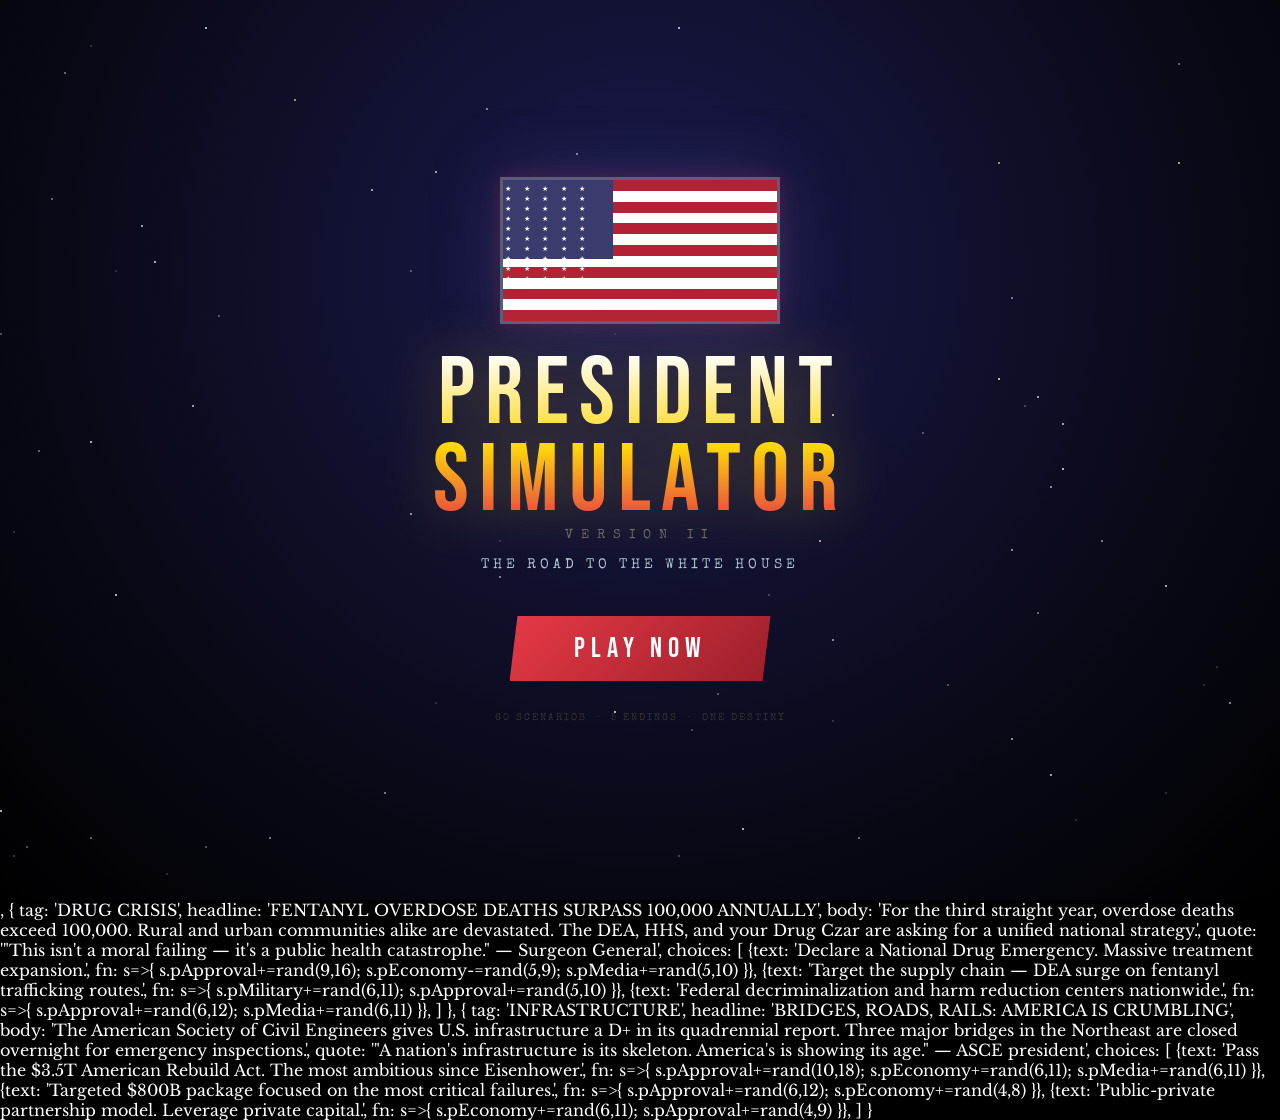
==== commit 5c1d334b: "Fix JS syntax errors: escape apostrophes in single-quoted strings" ====
--- a/index_v2.html
+++ b/index_v2.html
@@ -7,7 +7,7 @@
 <link href="https://fonts.googleapis.com/css2?family=Bebas+Neue&family=Playfair+Display:ital,wght@0,400;0,700;0,900;1,400;1,700&family=Special+Elite&family=Libre+Baskerville:wght@400;700&display=swap" rel="stylesheet">
 <style>
 *{margin:0;padding:0;box-sizing:border-box}
-body{font-family:"Libre Baskerville",serif;overflow:hidden;background:#000;color:#fff;width:100vw;height:100vh}
+body{font-family:"Libre Baskerville",serif;overflow:hidden;background:#000;color:#fff;width:100vw;height:100vh;position:relative}
 #game{width:100%;height:100%;position:relative}
 .screen{display:none;width:100%;height:100%;position:absolute;top:0;left:0;flex-direction:column;align-items:center;justify-content:center}
 .screen.active{display:flex}
@@ -353,8 +353,8 @@
   {
     tag: 'SUPER TUESDAY',
     headline: 'THE NIGHT OF FOURTEEN STATES',
-    body: 'Super Tuesday results are coming in live. You're running strong in the South but bleeding support among suburban voters who decide everything.',
-    flavor: '"Super Tuesday isn't decided on Tuesday — it's decided in the months before." — Campaign veteran',
+    body: "Super Tuesday results are coming in live. You're running strong in the South but bleeding support among suburban voters who decide everything.",
+    flavor: '"Super Tuesday isn\'t decided on Tuesday — it\'s decided in the months before." — Campaign veteran',
     choices: [
       {text: 'Fly to three swing states tonight for midnight rallies.', effect: '+Electorate big, -Funds, -Approval (tired look)', fn: s=>{ s.electorate += rand(20,35); s.funds -= rand(10,18); s.approval -= rand(2,6) }},
       {text: 'Stay on TV — give three network interviews before midnight.', effect: '+Approval, +Funds (donor rush)', fn: s=>{ s.approval += rand(6,12); s.funds += rand(8,15) }},
@@ -364,7 +364,7 @@
   {
     tag: 'FUNDRAISING',
     headline: 'CAMPAIGN WAR CHEST CRISIS',
-    body: 'Your campaign manager drops a bombshell: you're running critically low on funds. The last two weeks of ads are at risk. Donors are nervous.',
+    body: 'Your campaign manager drops a bombshell: you\'re running critically low on funds. The last two weeks of ads are at risk. Donors are nervous.',
     flavor: '"Money is the oxygen of politics. Without it, the message suffocates." — Campaign treasurer',
     choices: [
       {text: 'Hold an emergency dinner with Silicon Valley mega-donors.', effect: '+Funds large, -Independent voter image', fn: s=>{ s.funds += rand(20,30); s.approval -= rand(3,7) }},
@@ -391,14 +391,14 @@
     choices: [
       {text: 'Call for comprehensive immigration reform — path to citizenship.', effect: '+Latino vote, +Youth, -Rural EVs', fn: s=>{ s.approval += rand(4,8); s.electorate += rand(5,10) }},
       {text: 'Demand secure borders first — bipartisan enforcement bill.', effect: '+Rural EVs, -Urban approval', fn: s=>{ s.electorate += rand(10,20); s.approval -= rand(2,6) }},
-      {text: 'Call an emergency summit with border states' governors.', effect: '+Credibility, moderate gains', fn: s=>{ s.approval += rand(5,10); s.electorate += rand(6,12) }},
+      {text: 'Call an emergency summit with border states\' governors.', effect: '+Credibility, moderate gains', fn: s=>{ s.approval += rand(5,10); s.electorate += rand(6,12) }},
     ]
   },
   {
     tag: 'ECONOMY',
     headline: 'JOBS REPORT SHOCKS WALL STREET',
     body: 'A surprise jobs report shows 400,000 layoffs in manufacturing. Markets drop 600 points. Your economic credentials are suddenly under the microscope.',
-    flavor: '"It's the economy, stupid — and it's always the economy." — Campaign strategist',
+    flavor: '"It\'\'s the economy, stupid — and it\'\'s always the economy." — Campaign strategist',
     choices: [
       {text: 'Release a 10-point economic revival plan immediately.', effect: '+Approval, +Electorate, -Funds (ads)', fn: s=>{ s.approval += rand(6,12); s.electorate += rand(8,16); s.funds -= rand(8,14) }},
       {text: 'Blame the current administration and campaign on change.', effect: '+Base energy, +Electorate, -Credibility', fn: s=>{ s.electorate += rand(12,22); s.approval += rand(3,7) }},
@@ -420,7 +420,7 @@
     tag: 'YOUTH VOTE',
     headline: 'GEN Z SAYS: "NONE OF THE ABOVE"',
     body: 'A major poll shows voters under 30 calling you "out of touch." Two TikTok influencers with combined 80M followers have gone viral mocking your campaign.',
-    flavor: '"You can't win without the youth vote. But you can't win on the youth vote alone." — Pollster',
+    flavor: '"You can\'\'t win without the youth vote. But you can\'\'t win on the youth vote alone." — Pollster',
     choices: [
       {text: 'Do an unscripted hour-long TikTok live. Take any question.', effect: '+Youth approval, +Electorate, risky optics', fn: s=>{ s.approval += rand(5,12); s.electorate += rand(8,16) }},
       {text: 'Announce student debt relief of $20,000 per borrower.', effect: '+Youth EVs, -Funds (perception), +Approval', fn: s=>{ s.approval += rand(7,13); s.electorate += rand(12,22); s.funds -= rand(6,10) }},
@@ -452,8 +452,8 @@
   {
     tag: 'LIVESTREAM',
     headline: 'THE LIVESTREAM DISASTER',
-    body: 'A technical glitch during your campaign's biggest livestream event has you frozen mid-sentence for 45 agonizing seconds on national television.',
-    flavor: '"Competence is assumed until the moment it isn't." — Campaign advisor',
+    body: 'A technical glitch during your campaign\'\'s biggest livestream event has you frozen mid-sentence for 45 agonizing seconds on national television.',
+    flavor: '"Competence is assumed until the moment it isn\'t." — Campaign advisor',
     choices: [
       {text: 'Laugh it off and improvise — show human charm under pressure.', effect: '+Approval (likability), +Electorate', fn: s=>{ s.approval += rand(5,12); s.electorate += rand(6,14) }},
       {text: 'Cut the feed, fix it, come back stronger with a great policy announcement.', effect: '+Policy credibility, steady approval', fn: s=>{ s.approval += rand(3,7); s.funds -= rand(4,8) }},
@@ -464,7 +464,7 @@
     tag: 'VP SELECTION',
     headline: 'THE VICE PRESIDENTIAL CHOICE',
     body: 'The most consequential decision of your campaign. Three vetted finalists: a swing-state governor, a minority trailblazer, and a former rival with a national base.',
-    flavor: '"The VP pick tells voters who you are, what you value, and whether you're ready to govern." — Former president',
+    flavor: '"The VP pick tells voters who you are, what you value, and whether you\'re ready to govern." — Former president',
     choices: [
       {text: 'Choose the swing-state governor. Pennsylvania is the math.', effect: '+Electorate big (PA/OH/MI), +Funds', fn: s=>{ s.electorate += rand(18,30); s.funds += rand(8,14) }},
       {text: 'Choose the trailblazer — historic, energizing, nationally celebrated.', effect: '+Approval big, +Youth vote, +Electorate', fn: s=>{ s.approval += rand(8,16); s.electorate += rand(12,22) }},
@@ -496,7 +496,7 @@
   {
     tag: 'ELECTION INTERFERENCE',
     headline: 'FOREIGN INTERFERENCE ALERT',
-    body: 'U.S. intelligence confirms a foreign state actor is running a coordinated influence campaign against you. The President has been briefed. It's now public.',
+    body: 'U.S. intelligence confirms a foreign state actor is running a coordinated influence campaign against you. The President has been briefed. It\'s now public.',
     flavor: '"In the new Cold War, elections are the battlefield." — Intelligence official',
     choices: [
       {text: 'Demand the President declassify the full intelligence report.', effect: '+Approval (transparency), +Electorate', fn: s=>{ s.approval += rand(5,12); s.electorate += rand(8,16) }},
@@ -507,7 +507,7 @@
   {
     tag: 'GROUND GAME',
     headline: 'THE 72-HOUR GROUND GAME',
-    body: 'Your field director reports that door-knocking operations have reached 2.3M households but you're behind in key precincts. Election Day is 72 hours away.',
+    body: 'Your field director reports that door-knocking operations have reached 2.3M households but you\'re behind in key precincts. Election Day is 72 hours away.',
     flavor: '"Field operations win elections that polls say are impossible." — Field director',
     choices: [
       {text: 'Double volunteer shifts — activate every contact list you have.', effect: '+Electorate moderate, +Approval (momentum)', fn: s=>{ s.electorate += rand(10,20); s.approval += rand(3,7) }},
@@ -518,7 +518,7 @@
   {
     tag: 'ELECTION EVE',
     headline: 'ELECTION EVE — THE FINAL HOURS',
-    body: 'It's midnight before Election Day. A final internal poll has you within 2 points nationally. Everything hinges on turnout. Your team gives you one last call.',
+    body: 'It\'s midnight before Election Day. A final internal poll has you within 2 points nationally. Everything hinges on turnout. Your team gives you one last call.',
     flavor: '"The votes are cast, the die is thrown. Now we wait." — Campaign manager',
     choices: [
       {text: 'Record a personal video message to undecided voters. Post at midnight.', effect: '+Approval final push, +Electorate', fn: s=>{ s.approval += rand(4,10); s.electorate += rand(6,14) }},
@@ -557,7 +557,7 @@
     tag: 'ECONOMY',
     headline: 'RECESSION FEARS GRIP WALL STREET',
     body: 'Markets plunge 18% in three weeks. Unemployment spikes to 7.2%. Your first major economic crisis has arrived faster than anyone expected.',
-    quote: '"The economy doesn't care about your election mandate." — Fed Chairman',
+    quote: '"The economy doesn\'t care about your election mandate." — Fed Chairman',
     choices: [
       {text: 'Emergency stimulus package — $2 trillion. Spend now, worry later.', fn: s=>{ s.pEconomy+=rand(14,22); s.pApproval+=rand(6,12); s.pMedia-=rand(4,8) }},
       {text: 'Austerity measures — cut spending, restore fiscal confidence.', fn: s=>{ s.pEconomy+=rand(6,12); s.pApproval-=rand(8,14) }},
@@ -590,7 +590,7 @@
     tag: 'GUN CONTROL',
     headline: 'MASS SHOOTING AT ELEMENTARY SCHOOL',
     body: 'A gunman kills 19 children and 2 teachers at an elementary school in Ohio. The nation mourns. Congress is paralyzed. Vigils light up every state capital.',
-    quote: '"We've been here before. That's the tragedy." — Grief counselor',
+    quote: '"We\'ve been here before. That\'s the tragedy." — Grief counselor',
     choices: [
       {text: 'Push for universal background checks and red flag laws.', fn: s=>{ s.pApproval+=rand(8,16); s.pMedia+=rand(8,14); s.pMilitary-=rand(2,5) }},
       {text: 'Focus on mental health funding and school security.', fn: s=>{ s.pApproval+=rand(4,9); s.pMedia+=rand(3,7) }},
@@ -600,7 +600,7 @@
   {
     tag: 'IMPEACHMENT',
     headline: 'HOUSE REPUBLICANS FILE ARTICLES OF IMPEACHMENT',
-    body: 'Forty-two House members have signed articles of impeachment over executive overreach. It's largely symbolic but the media coverage is wall-to-wall.',
+    body: 'Forty-two House members have signed articles of impeachment over executive overreach. It\'s largely symbolic but the media coverage is wall-to-wall.',
     quote: '"Impeachment is the constitutional nuclear option." — Constitutional scholar',
     choices: [
       {text: 'Fight it head-on — publish every relevant document. Total transparency.', fn: s=>{ s.pApproval+=rand(6,12); s.pMedia+=rand(8,14) }},
@@ -623,7 +623,7 @@
     tag: 'PANDEMIC',
     headline: 'CDC DECLARES NOVEL RESPIRATORY PANDEMIC',
     body: 'A new pathogen with 40% hospitalization rate is spreading across 12 countries. CDC projects U.S. cases doubling every 7 days. Hard choices ahead.',
-    quote: '"Pandemics don't negotiate. Neither should public health." — CDC Director',
+    quote: '"Pandemics don\'t negotiate. Neither should public health." — CDC Director',
     choices: [
       {text: 'Declare national emergency. Mandate masks. Deploy military medical teams.', fn: s=>{ s.pApproval+=rand(8,16); s.pEconomy-=rand(10,16); s.pMedia+=rand(6,12) }},
       {text: 'Voluntary guidelines. Trust the science, let states decide.', fn: s=>{ s.pApproval-=rand(4,10); s.pEconomy-=rand(5,10) }},
@@ -634,7 +634,7 @@
     tag: 'MEDIA',
     headline: 'WHITE HOUSE PRESS CORPS REVOLT',
     body: 'Your press secretary resigns after a disastrous briefing that trended globally. The press corps is in open war with your administration. Daily leaks are accelerating.',
-    quote: '"The press isn't the enemy — alienating them makes them one." — Media consultant',
+    quote: '"The press isn\'t the enemy — alienating them makes them one." — Media consultant',
     choices: [
       {text: 'Hold personal briefings twice a week. Win them back with access.', fn: s=>{ s.pMedia+=rand(12,20); s.pApproval+=rand(4,8) }},
       {text: 'Appoint a seasoned media veteran as press secretary.', fn: s=>{ s.pMedia+=rand(10,16); s.pApproval+=rand(3,7) }},
@@ -656,7 +656,7 @@
     tag: 'ECONOMY',
     headline: 'INFLATION HITS 9.4% — WORST IN 40 YEARS',
     body: 'Gas prices, groceries, rent — everything costs more. Approval ratings for your economic management are at 31%. The midterms are six months away.',
-    quote: '"Voters don't read GDP reports. They feel inflation at the checkout line." — Treasury Secretary',
+    quote: '"Voters don\'t read GDP reports. They feel inflation at the checkout line." — Treasury Secretary',
     choices: [
       {text: 'Emergency price controls on essential goods. Feed the base.', fn: s=>{ s.pApproval+=rand(6,12); s.pEconomy-=rand(8,14) }},
       {text: 'Work with Fed to aggressively raise rates. Short pain, long gain.', fn: s=>{ s.pEconomy+=rand(10,18); s.pApproval-=rand(6,12) }},
@@ -665,8 +665,8 @@
   },
   {
     tag: 'CLIMATE',
-    headline: 'PARIS ACCORD — AMERICA'S CLIMATE RECKONING',
-    body: 'The new Paris Framework demands 65% emissions reduction by 2030. Your energy secretary says it's technically achievable. Your economic team calls it job-killing.',
+    headline: 'PARIS ACCORD — AMERICA\'S CLIMATE RECKONING',
+    body: 'The new Paris Framework demands 65% emissions reduction by 2030. Your energy secretary says it\'s technically achievable. Your economic team calls it job-killing.',
     quote: '"Every ton of carbon is a debt we leave our children." — Climate envoy',
     choices: [
       {text: 'Sign the enhanced Paris Framework. Full commitment.', fn: s=>{ s.pApproval+=rand(7,13); s.pEconomy-=rand(5,10); s.pMedia+=rand(6,11) }},
@@ -677,8 +677,8 @@
   {
     tag: 'SCANDAL',
     headline: 'CABINET MEMBER ARRESTED FOR CORRUPTION',
-    body: 'Your Secretary of Commerce is arrested on federal corruption charges. The investigation has been running for 18 months. Your administration didn't know — or did it?',
-    quote: '"The fish rots from the head down — at least, that's what they'll say." — Opposition leader',
+    body: 'Your Secretary of Commerce is arrested on federal corruption charges. The investigation has been running for 18 months. Your administration didn\'t know — or did it?',
+    quote: '"The fish rots from the head down — at least, that\'s what they\'ll say." — Opposition leader',
     choices: [
       {text: 'Fire them immediately. Zero tolerance statement. Independent counsel.', fn: s=>{ s.pApproval+=rand(6,12); s.pMedia+=rand(5,10) }},
       {text: 'Wait for due process. Innocent until proven guilty.', fn: s=>{ s.pApproval-=rand(5,10); s.pMedia-=rand(6,11) }},
@@ -688,7 +688,7 @@
   {
     tag: 'EDUCATION',
     headline: 'NATIONAL TEST SCORES IN HISTORIC FREEFALL',
-    body: 'Math and reading scores hit their lowest point in 50 years. Three-quarters of 4th graders can't read proficiently. It's being called a national crisis.',
+    body: 'Math and reading scores hit their lowest point in 50 years. Three-quarters of 4th graders can\'t read proficiently. It\'s being called a national crisis.',
     quote: '"Education is not the answer to the question. Education is the means to the answer to all questions." — Secretary of Education',
     choices: [
       {text: 'Emergency National Education Investment Act. $300B over five years.', fn: s=>{ s.pApproval+=rand(8,14); s.pEconomy-=rand(6,10) }},
@@ -700,7 +700,7 @@
     tag: 'MILITARY',
     headline: 'PENTAGON REQUESTS TROOPS IN TAIWAN STRAIT',
     body: 'Chinese warships have crossed the median line in the Taiwan Strait. Taiwan is on full military alert. The Pentagon wants immediate naval deployment authorization.',
-    quote: '"Deterrence only works if the other side believes you'll act." — Joint Chiefs Chairman',
+    quote: '"Deterrence only works if the other side believes you\'ll act." — Joint Chiefs Chairman',
     choices: [
       {text: 'Authorize full naval deployment. Taiwan Strait Freedom of Navigation.', fn: s=>{ s.pMilitary+=rand(12,20); s.pApproval+=rand(4,8) }},
       {text: 'Diplomatic hotline to Beijing. Back-channel negotiation.', fn: s=>{ s.pApproval+=rand(5,10); s.pMilitary-=rand(3,7) }},
@@ -710,7 +710,7 @@
   {
     tag: 'SOCIAL JUSTICE',
     headline: 'NATIONWIDE PROTESTS OVER POLICE KILLING',
-    body: 'Footage of an unarmed Black man's killing by police has sparked protests in 200 cities. Your response in the first 24 hours will define your civil rights legacy.',
+    body: 'Footage of an unarmed Black man\'s killing by police has sparked protests in 200 cities. Your response in the first 24 hours will define your civil rights legacy.',
     quote: '"Justice delayed is justice denied." — Civil rights leader',
     choices: [
       {text: 'March with protesters. Show solidarity in person.', fn: s=>{ s.pApproval+=rand(8,16); s.pMedia+=rand(8,14); s.pMilitary-=rand(3,7) }},
@@ -721,10 +721,10 @@
   {
     tag: 'SPACE',
     headline: 'CHINA LANDS ON THE MOON — AMERICA IS WATCHING',
-    body: 'China's taikonauts have planted a flag on the lunar south pole — the same site targeted by NASA's Artemis program. Congressional phones are ringing off the hook.',
+    body: 'China\'s taikonauts have planted a flag on the lunar south pole — the same site targeted by NASA\'s Artemis program. Congressional phones are ringing off the hook.',
     quote: '"We choose to go to the Moon not because it is easy, but because it is necessary." — NASA Administrator',
     choices: [
-      {text: 'Double NASA's budget. Announce Artemis Moon base by 2028.', fn: s=>{ s.pApproval+=rand(8,15); s.pEconomy-=rand(5,9); s.pMedia+=rand(6,11) }},
+      {text: 'Double NASA\'s budget. Announce Artemis Moon base by 2028.', fn: s=>{ s.pApproval+=rand(8,15); s.pEconomy-=rand(5,9); s.pMedia+=rand(6,11) }},
       {text: 'Partner with private sector — SpaceX, Blue Origin emergency contract.', fn: s=>{ s.pApproval+=rand(6,11); s.pEconomy+=rand(3,7) }},
       {text: 'Propose joint US-China lunar cooperation. Diplomacy through science.', fn: s=>{ s.pApproval+=rand(4,8); s.pMedia+=rand(4,8) }},
     ]
@@ -765,8 +765,8 @@
   {
     tag: 'MIDTERMS',
     headline: 'MIDTERM ELECTION RESULTS — THE VERDICT IS IN',
-    body: 'Results are in from 435 House races and 34 Senate seats. Your party's fate — and your remaining agenda — will be decided tonight.',
-    quote: '"All elections are local until the returns come in. Then they're all national." — Political scientist',
+    body: 'Results are in from 435 House races and 34 Senate seats. Your party\'s fate — and your remaining agenda — will be decided tonight.',
+    quote: '"All elections are local until the returns come in. Then they\'re all national." — Political scientist',
     choices: [
       {text: 'Claim a mandate. Ambitious second-half agenda. Go big or go home.', fn: s=>{ s.pApproval+=rand(5,10); s.pEconomy+=rand(3,7); s.pMedia+=rand(4,8) }},
       {text: 'Pivot to compromise. Announce bipartisan working groups.', fn: s=>{ s.pApproval+=rand(6,12); s.pMedia+=rand(3,7) }},
@@ -777,7 +777,7 @@
     tag: 'VETERANS',
     headline: 'VA SCANDAL: 300,000 VETERANS DENIED CARE',
     body: 'An Inspector General report reveals 300,000 veterans were placed on secret waiting lists. Dozens may have died waiting for care. The story is on every front page.',
-    quote: '"A nation that does not honor its warriors has no right to call for new ones." — Veteran's advocate',
+    quote: '"A nation that does not honor its warriors has no right to call for new ones." — Veteran\'s advocate',
     choices: [
       {text: 'Fire VA Secretary immediately. National emergency declaration.', fn: s=>{ s.pApproval+=rand(8,14); s.pMedia+=rand(6,11) }},
       {text: '$100B emergency infusion into VA healthcare system.', fn: s=>{ s.pApproval+=rand(7,13); s.pEconomy-=rand(5,9) }},
@@ -787,7 +787,7 @@
   {
     tag: 'ENERGY',
     headline: 'NATIONAL GRID CYBERATTACK BLACKS OUT EASTERN SEABOARD',
-    body: 'A sophisticated cyberattack has knocked out power for 40 million Americans across the Eastern Seaboard. The NSA says it's state-sponsored. Hospitals are on generators.',
+    body: 'A sophisticated cyberattack has knocked out power for 40 million Americans across the Eastern Seaboard. The NSA says it\'s state-sponsored. Hospitals are on generators.',
     quote: '"This is the Pearl Harbor of infrastructure." — Cybersecurity director',
     choices: [
       {text: 'Declare national emergency. Military cyber counter-response authorized.', fn: s=>{ s.pMilitary+=rand(12,20); s.pApproval+=rand(6,11); s.pMedia+=rand(5,10) }},
@@ -799,7 +799,7 @@
     tag: 'SUPREME COURT',
     headline: 'SUPREME COURT VACANCY: YOUR LEGACY PICK',
     body: 'A Supreme Court justice has retired at age 84, handing you a generational appointment. You have three finalists with very different judicial philosophies.',
-    quote: '"A president's most lasting legacy is often the judges they appoint." — Constitutional historian',
+    quote: '"A president\'s most lasting legacy is often the judges they appoint." — Constitutional historian',
     choices: [
       {text: 'Appoint the young progressive firebrand — cement your legacy.', fn: s=>{ s.pApproval+=rand(8,14); s.pMedia+=rand(6,11) }},
       {text: 'Appoint the moderate consensus-builder — win bipartisan praise.', fn: s=>{ s.pApproval+=rand(10,18); s.pMedia+=rand(5,10) }},
@@ -810,7 +810,7 @@
     tag: 'TRADE',
     headline: 'CHINA TRADE WAR ESCALATES — TARIFFS HIT 45%',
     body: 'China retaliates to your tariffs with a 45% tariff on American agricultural exports. Iowa, Nebraska, Kansas farmers are furious. The soy market is collapsing.',
-    quote: '"Trade wars are good and easy to win — until they aren't." — Economic history',
+    quote: '"Trade wars are good and easy to win — until they aren\'t." — Economic history',
     choices: [
       {text: 'Escalate further — China needs to blink first.', fn: s=>{ s.pMilitary+=rand(5,10); s.pApproval-=rand(4,9); s.pEconomy-=rand(6,10) }},
       {text: 'Negotiate emergency trade framework. De-escalate before harvest.', fn: s=>{ s.pEconomy+=rand(8,14); s.pApproval+=rand(4,8) }},
@@ -853,7 +853,7 @@
   {
     tag: 'HOUSING',
     headline: 'HOUSING CRISIS: MEDIAN HOME PRICE HITS $750,000',
-    body: 'The median U.S. home price reaches $750,000. Millennials poll 62% saying they've given up on homeownership. Homelessness in major cities up 35% year-over-year.',
+    body: 'The median U.S. home price reaches $750,000. Millennials poll 62% saying they\'ve given up on homeownership. Homelessness in major cities up 35% year-over-year.',
     quote: '"The American Dream of homeownership is becoming a hallucination." — Housing economist',
     choices: [
       {text: 'New Deal for Housing: Build 2 million affordable units.', fn: s=>{ s.pApproval+=rand(9,16); s.pEconomy-=rand(6,10) }},
@@ -879,7 +879,7 @@
     quote: '"The government that can protect you from speech can use speech to protect itself." — First Amendment scholar',
     choices: [
       {text: 'Veto it. First Amendment is non-negotiable.', fn: s=>{ s.pApproval+=rand(7,13); s.pMedia+=rand(6,11) }},
-      {text: 'Sign it. National security and kids' safety come first.', fn: s=>{ s.pApproval-=rand(4,9); s.pMedia-=rand(5,10) }},
+      {text: 'Sign it. National security and kids\' safety come first.', fn: s=>{ s.pApproval-=rand(4,9); s.pMedia-=rand(5,10) }},
       {text: 'Propose a limited, narrowly tailored alternative. Thread the needle.', fn: s=>{ s.pApproval+=rand(4,8); s.pMedia+=rand(3,7) }},
     ]
   },
@@ -890,26 +890,26 @@
     quote: '"Legacy is built in the second term — if you earn it." — Chief of Staff',
     choices: [
       {text: 'Announce re-election campaign. Bet on your record.', fn: s=>{ s.pApproval+=rand(4,9); s.pMedia+=rand(6,11) }},
-      {text: 'Announce you'll serve one term. Choose country over power.', fn: s=>{ s.pApproval+=rand(10,18); s.pMedia+=rand(8,14) }},
-      {text: 'Say you'll decide later. Keep everyone guessing.', fn: s=>{ s.pApproval+=rand(3,7); s.pMedia+=rand(3,7) }},
+      {text: 'Announce you\'\'ll serve one term. Choose country over power.', fn: s=>{ s.pApproval+=rand(10,18); s.pMedia+=rand(8,14) }},
+      {text: 'Say you\'ll decide later. Keep everyone guessing.', fn: s=>{ s.pApproval+=rand(3,7); s.pMedia+=rand(3,7) }},
     ]
   },
   {
     tag: 'LEGACY',
     headline: 'TIME MAGAZINE: "WHAT WILL YOUR PRESIDENCY MEAN?"',
-    body: 'Time Magazine asks to embed a journalist for a week to capture a "presidency in real time." It's an extraordinary access opportunity — with extraordinary risk.',
+    body: 'Time Magazine asks to embed a journalist for a week to capture a "presidency in real time." It\'s an extraordinary access opportunity — with extraordinary risk.',
     quote: '"History is written by those who showed up." — Time Editor-in-Chief',
     choices: [
       {text: 'Grant full access. Transparency is your legacy.', fn: s=>{ s.pApproval+=rand(6,12); s.pMedia+=rand(10,18) }},
       {text: 'Grant limited access. Control the narrative.', fn: s=>{ s.pApproval+=rand(3,7); s.pMedia+=rand(5,10) }},
-      {text: 'Decline. The presidency isn't a reality show.', fn: s=>{ s.pApproval-=rand(2,6); s.pMedia-=rand(5,10) }},
+      {text: 'Decline. The presidency isn\'t a reality show.', fn: s=>{ s.pApproval-=rand(2,6); s.pMedia-=rand(5,10) }},
     ]
   },
   {
     tag: 'FINAL ACT',
     headline: 'YOUR FINAL DAYS IN OFFICE',
     body: 'The transition team is moving in. The Oval Office art is being catalogued. Your last act as President could define everything — or undermine it all.',
-    quote: '"The last impression is as lasting as the first." — Former President's diary',
+    quote: '"The last impression is as lasting as the first." — Former President\'s diary',
     choices: [
       {text: 'Issue sweeping pardons and clemency for nonviolent offenders.', fn: s=>{ s.pApproval+=rand(8,14); s.pMedia+=rand(6,11) }},
       {text: 'Release a landmark final executive order on climate.', fn: s=>{ s.pApproval+=rand(6,11); s.pEconomy+=rand(3,7) }},
@@ -920,7 +920,7 @@
     tag: 'PARTY POLITICS',
     headline: 'YOUR PARTY TURNS AGAINST YOUR SIGNATURE BILL',
     body: 'Ten senators from your own party are threatening to kill your most important legislation. They want concessions. They want power. They want to be heard.',
-    quote: '"You can get almost anything done in Washington — if you don't care who gets the credit." — Lyndon Johnson',
+    quote: '"You can get almost anything done in Washington — if you don\'t care who gets the credit." — Lyndon Johnson',
     choices: [
       {text: 'Invite them to Camp David. Negotiate behind closed doors.', fn: s=>{ s.pApproval+=rand(5,10); s.pEconomy+=rand(4,8) }},
       {text: 'Go over their heads — rally their constituents publicly.', fn: s=>{ s.pApproval+=rand(7,13); s.pMedia+=rand(5,10) }},
@@ -931,7 +931,7 @@
     tag: 'TERRORISM',
     headline: 'DOMESTIC TERRORIST PLOT FOILED BY FBI',
     body: 'FBI disrupts a plot to bomb three major airports. Forty-seven suspects arrested. Three are government employees. The nation is shaken and demanding answers.',
-    quote: '"Terror thrives on fear. The President's job is to deny it that oxygen." — Homeland Security Secretary',
+    quote: '"Terror thrives on fear. The President\'s job is to deny it that oxygen." — Homeland Security Secretary',
     choices: [
       {text: 'Give a calm, resolute national address. America is strong.', fn: s=>{ s.pApproval+=rand(8,14); s.pMilitary+=rand(6,11) }},
       {text: 'Announce sweeping new domestic counter-terrorism reforms.', fn: s=>{ s.pApproval+=rand(5,10); s.pMilitary+=rand(8,14) }},
@@ -941,7 +941,7 @@
   {
     tag: 'ALLIES',
     headline: 'NATO SUMMIT: ALLIES DEMAND MORE U.S. COMMITMENT',
-    body: 'At the NATO summit in Brussels, 27 allies are asking the U.S. to increase defense spending commitments. America's credibility as the alliance anchor is on the line.',
+    body: 'At the NATO summit in Brussels, 27 allies are asking the U.S. to increase defense spending commitments. America\'s credibility as the alliance anchor is on the line.',
     quote: '"The price of leadership is reliability." — NATO Secretary General',
     choices: [
       {text: 'Announce increased U.S. commitment. Lead from the front.', fn: s=>{ s.pMilitary+=rand(10,18); s.pApproval+=rand(4,8) }},
@@ -957,7 +957,7 @@
     choices: [
       {text: 'Give your first major presidential library speech. Own your legacy.', fn: s=>{ s.pApproval+=rand(6,12); s.pMedia+=rand(8,14) }},
       {text: 'Quietly continue governing. Let the record speak for itself.', fn: s=>{ s.pApproval+=rand(4,8); s.pEconomy+=rand(3,7) }},
-      {text: 'Challenge the narrative. Reframe your presidency's story.', fn: s=>{ s.pApproval+=rand(5,10); s.pMedia+=rand(6,11) }},
+      {text: 'Challenge the narrative. Reframe your presidency\'s story.', fn: s=>{ s.pApproval+=rand(5,10); s.pMedia+=rand(6,11) }},
     ]
   },,
   {
@@ -1420,14 +1420,14 @@
     title:'A MEDIOCRE TERM',
     color:'#aaa',
     sub:'You served your term. The country survived. Is that enough?',
-    desc:'You kept the lights on. You didn't start any wars. The economy limped along. Future presidents will cite you as a cautionary tale of missed opportunities. But you left office with the republic intact — and that, history sometimes decides, is everything.',
+    desc:'You kept the lights on. You didn\'t start any wars. The economy limped along. Future presidents will cite you as a cautionary tale of missed opportunities. But you left office with the republic intact — and that, history sometimes decides, is everything.',
   },
   respected:{
     emoji:'🦅',
     title:'A RESPECTED PRESIDENCY',
     color:'#74c0fc',
-    sub:'They'll put your face on something someday. Maybe.',
-    desc:'Your presidency will be remembered as steady, competent, and occasionally brilliant. You made the hard calls. You led with conviction balanced by wisdom. Americans didn't always agree with you — but they trusted you. That's rarer than it sounds.',
+    sub:'They\'ll put your face on something someday. Maybe.',
+    desc:'Your presidency will be remembered as steady, competent, and occasionally brilliant. You made the hard calls. You led with conviction balanced by wisdom. Americans didn\'t always agree with you — but they trusted you. That\'s rarer than it sounds.',
   },
   legend:{
     emoji:'👑',
